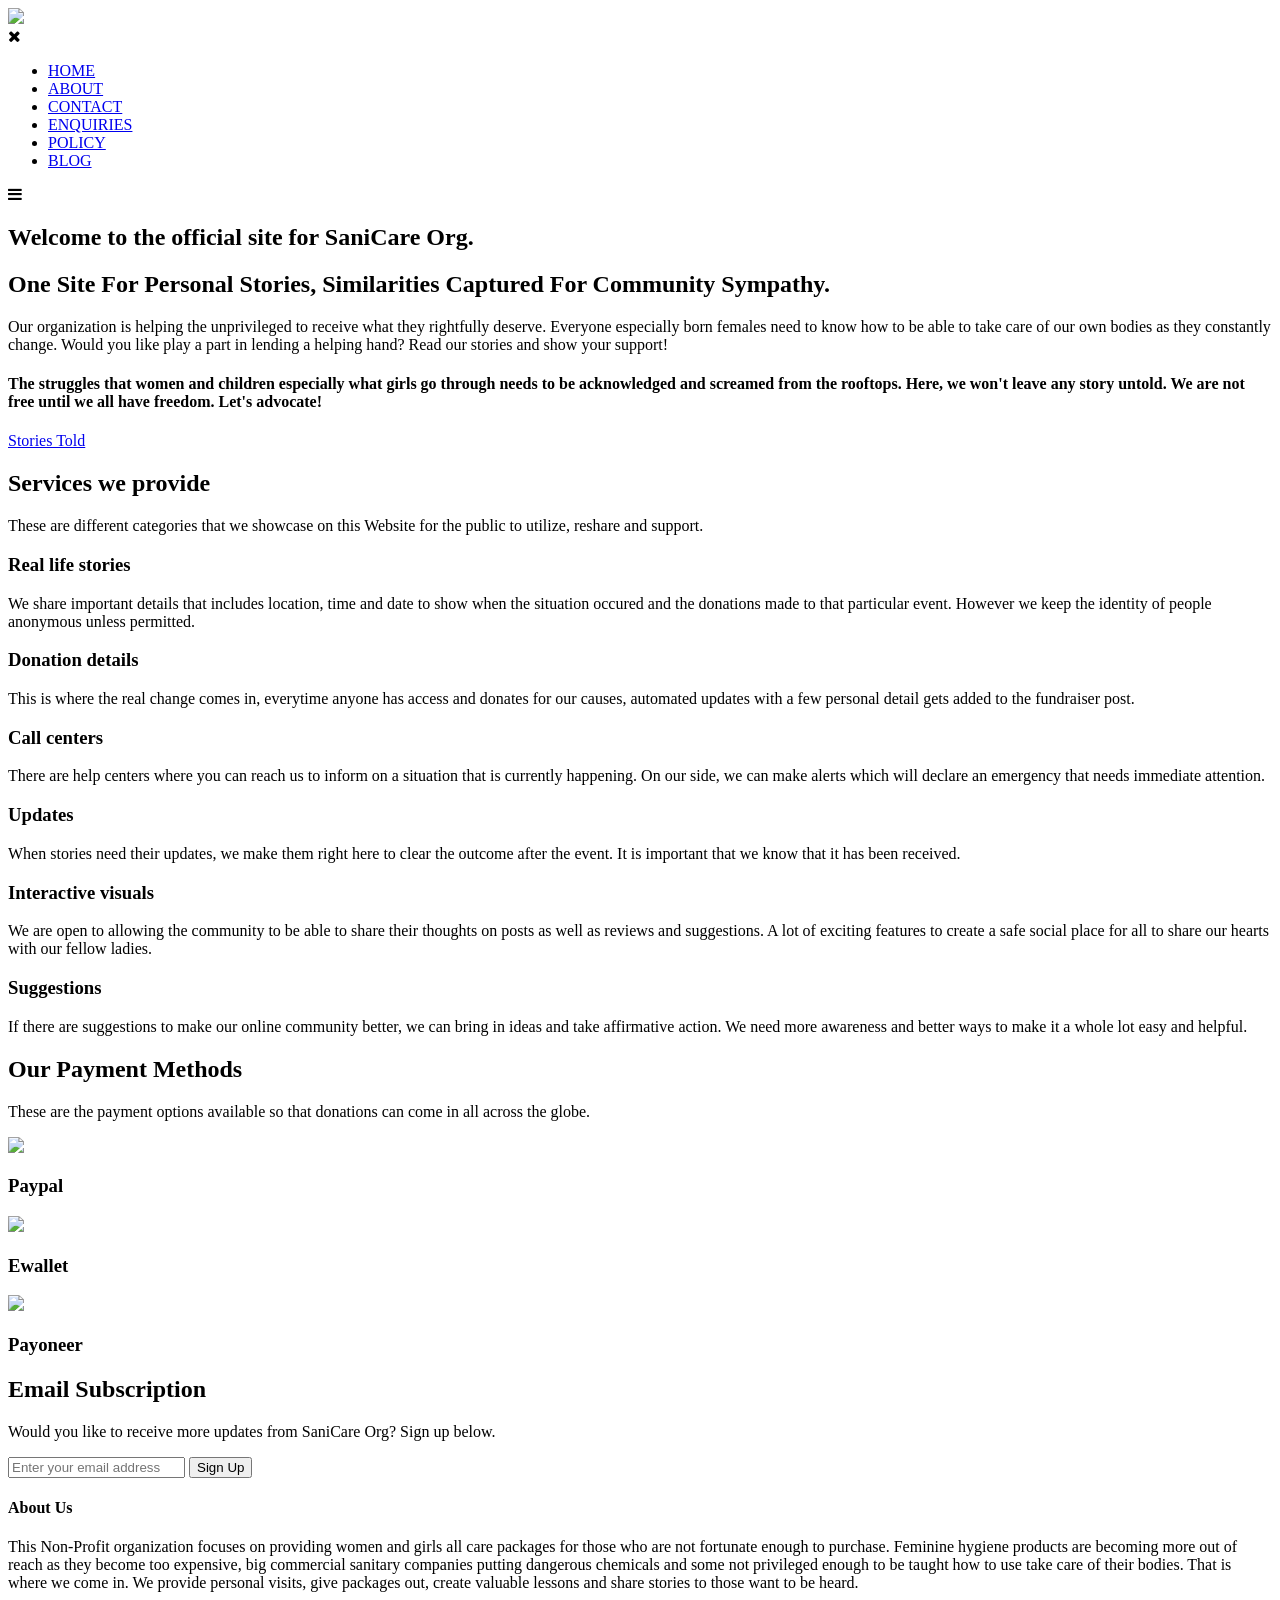
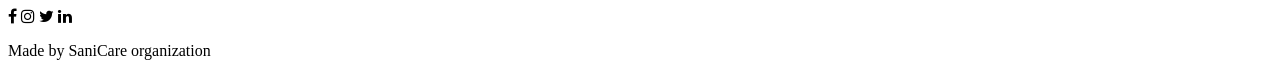
==== index.html @ ce64fb6d "Add files via upload" ====
<!DOCTYPE html>
<html lang="en">
<head>
    <meta charset="UTF-8">
    <meta name="viewport" content="width=device-width, initial-scale=1.0">
    <title>SaniCare Organization</title>
    <link rel="stylesheet" href="css_file\style.css">
    <link rel="stylesheet" href="https://cdnjs.cloudflare.com/ajax/libs/font-awesome/4.7.0/css/font-awesome.min.css">
</head>
<style>
body {
  background-image: url("_images\pink puzzle banner.jpg");
}
</style>
<body>
    <section class="header">
        <nav>
            <a href="index.html"><img src="_images\SaniCare Org Logo (1).png"></a>
            <div class="nav-links" id="navLinks">
                <i class="fa fa-times" onclick="hideMenu()"></i>
                <ul>
                    <li><a href="index.html">HOME</a></li>
                    <li><a href="about.html">ABOUT</a></li>
                    <li><a href="contact.html">CONTACT</a></li>
                    <li><a href="enquiries.html">ENQUIRIES</a></li>
                    <li><a href="policy.html">POLICY</a></li>
                    <li><a href="blog.html">BLOG</a></li>
                </ul>
            </div>
            <i class="fa fa-bars" onclick="showMenu()"></i>
        </nav>


        <div class="text-box">
            <h1>Welcome to the official site for SaniCare Org.</h1>
            <h2>One Site For Personal Stories, Similarities Captured For Community Sympathy.</h2>
            <p>Our organization is helping the unprivileged to receive what they rightfully deserve. Everyone especially born females need to know how to be able to take care of our own bodies as they constantly change. Would you like play a part in lending a helping hand? Read our stories and show your support!</p>
            <h4>The struggles that women and children especially what girls go through needs to be acknowledged and screamed from the rooftops. Here, we won't leave any story untold. We are not free until we all have freedom. Let's advocate!</h4>
            <a href="login.html" class="hero-btn">Stories Told</a>
        </div>

    </section>

    <!----- Brand ----->

    <section class="services">
        <h2>Services we provide</h2>
        <p>These are different categories that we showcase on this Website for the public to utilize, reshare and support.</p>

        <div class="row">
            <div class="services-col">
                <h3>Real life stories</h3>
                <p>We share important details that includes location, time and date to show when the situation occured and the donations made to that particular event. However we keep the identity of people anonymous unless permitted.</p>
            </div>

            <div class="services-col">
                <h3>Donation details</h3>
                <p>This is where the real change comes in, everytime anyone has access and donates for our causes, automated updates with a few personal detail gets added to the fundraiser post.</p>
            </div>

            <div class="services-col">
                <h3>Call centers</h3>
                <p>There are help centers where you can reach us to inform on a situation that is currently happening. On our side, we can make alerts which will declare an emergency that needs immediate attention.</p>
            </div>

            <div class="services-col">
                <h3>Updates</h3>
                <p>When stories need their updates, we make them right here to clear the outcome after the event. It is important that we know that it has been received.</p>
            </div>

            <div class="services-col">
                <h3>Interactive visuals</h3>
                <p>We are open to allowing the community to be able to share their thoughts on posts as well as reviews and suggestions. A lot of exciting features to create a safe social place for all to share our hearts with our fellow ladies.</p>
            </div>

            <div class="services-col">
                <h3>Suggestions</h3>
                <p>If there are suggestions to make our online community better, we can bring in ideas and take affirmative action. We need more awareness and better ways to make it a whole lot easy and helpful.</p>
            </div>
        </div>

    </section>

    <!----- Pay Methods ----->

    <section class="paymethods">
        <h2>Our Payment Methods</h2>
        <p>These are the payment options available so that donations can come in all across the globe.</p>

        <div class="row">
            <div class="paymethods-col">
                <img src="_images\Paypal icon.jpg">
                <div class="layer">
                    <h3>Paypal</h3>
                </div>
            </div>

            <div class="paymethods-col">
                <img src="_images\Ewallet icon.png">
                <div class="layer">
                    <h3>Ewallet</h3>
                </div>
            </div>

            <div class="paymethods-col">
                <img src="_images\Payoneer icon.png">
                <div class="layer">
                    <h3>Payoneer</h3>
                </div>
            </div>
        </div>

    </section>

    <section class="emailsubscription">
        <h2>Email Subscription</h2>
        <p>Would you like to receive more updates from SaniCare Org? Sign up below.</p>
        <form class="subscribe-form">
            <input type="email" class="subscribe-input" placeholder="Enter your email address" required>
            <button type="submit" class="subscribe-btn">Sign Up</button>
        </form>
    </section>

    <!----- Footer ----->

    <section class="footer">
        <h4>About Us</h4>
        <p>This Non-Profit organization focuses on providing women and girls all care packages for those who are not fortunate enough to purchase. Feminine hygiene products are becoming more out of reach as they become too expensive, big commercial sanitary companies putting dangerous chemicals and some not privileged enough to be taught how to use take care of their bodies. That is where we come in. We provide personal visits, give packages out, create valuable lessons and share stories to those want to be heard.</p>
        <div class="icons">
            <i class="fa fa-facebook"></i>
            <i class="fa fa-instagram"></i>
            <i class="fa fa-twitter"></i>
            <i class="fa fa-linkedin"></i>
            <i class="fa fa-tiktok"></i>
        </div>
        <p>Made by SaniCare organization</p>
    </section>

    <!---------- JavaScript for Toggle Menu ------------->
    <script>

        var navLinks = document.getElementById("navLinks");
        function showMenu(){
            navLinks.style.right = "0";
        }
        function hideMenu(){
            navLinks.style.right = "-200px";
        }

    </script>
</body>

</html>
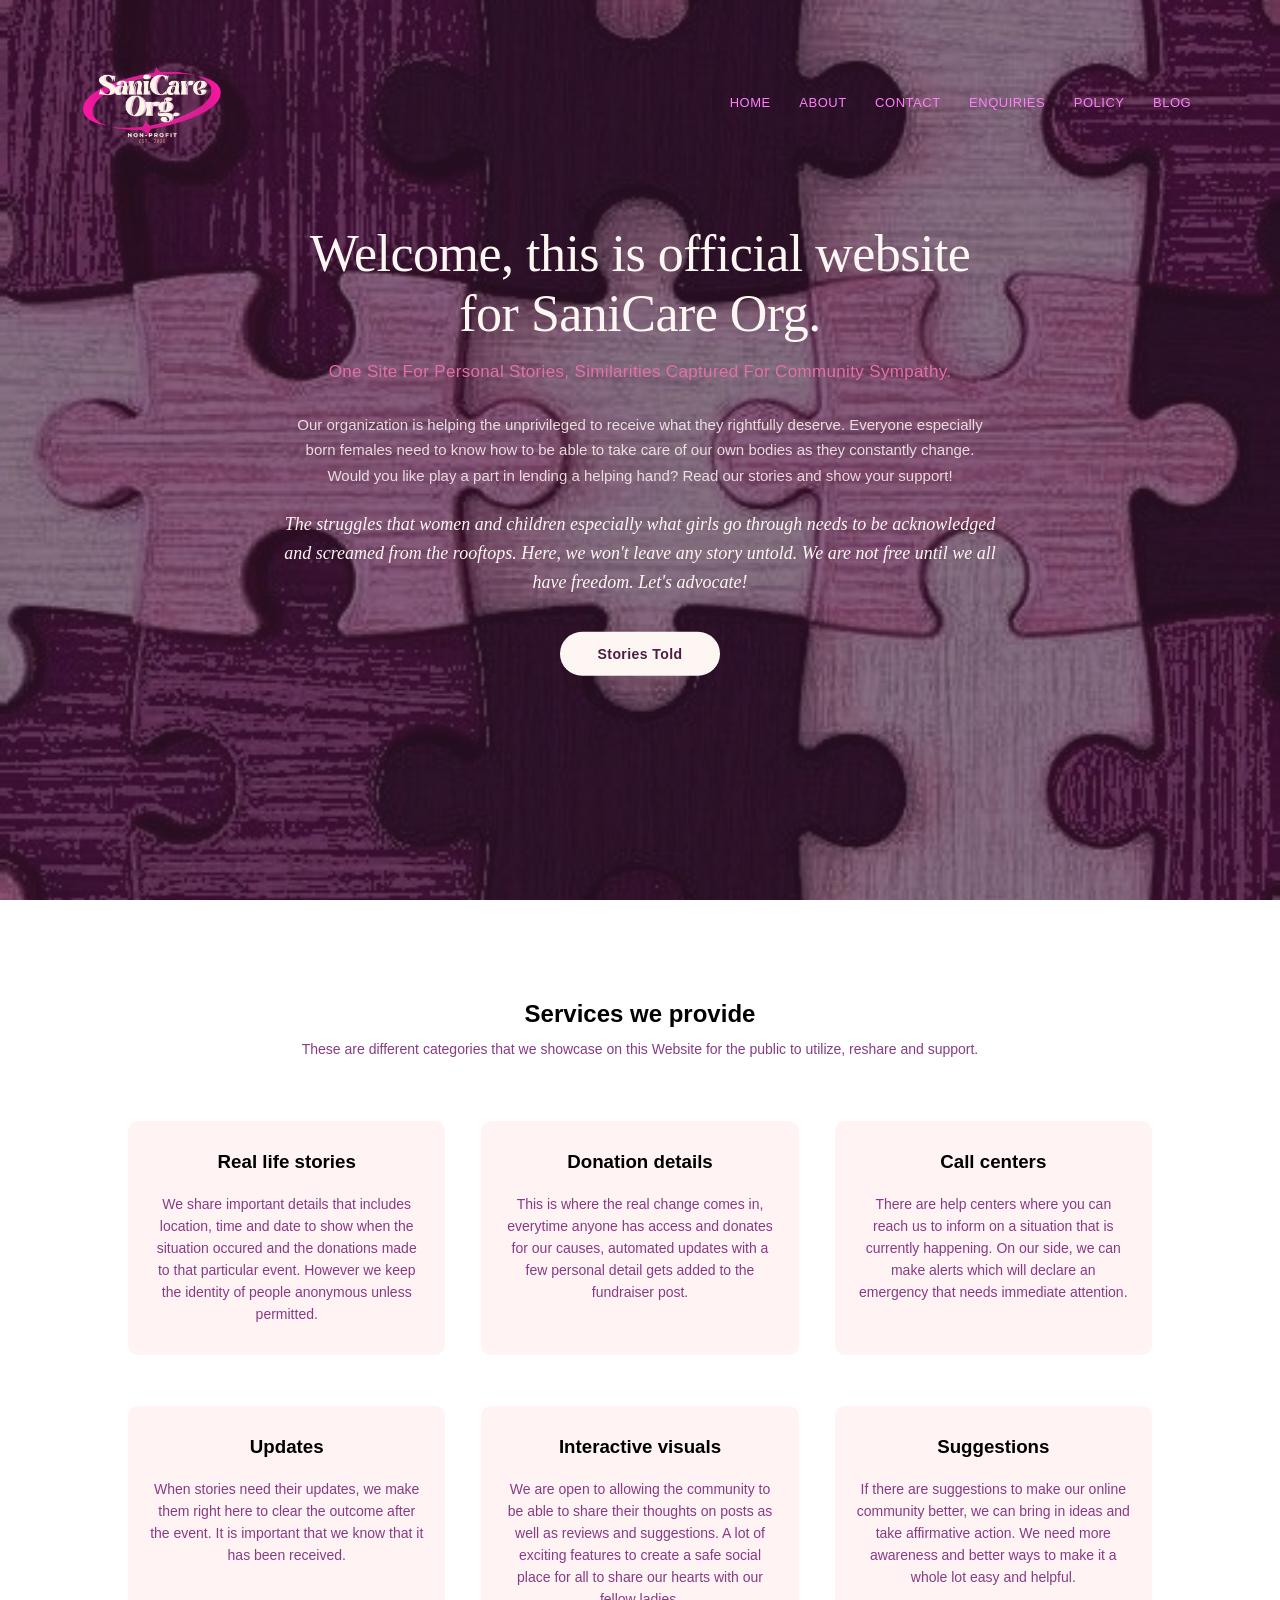
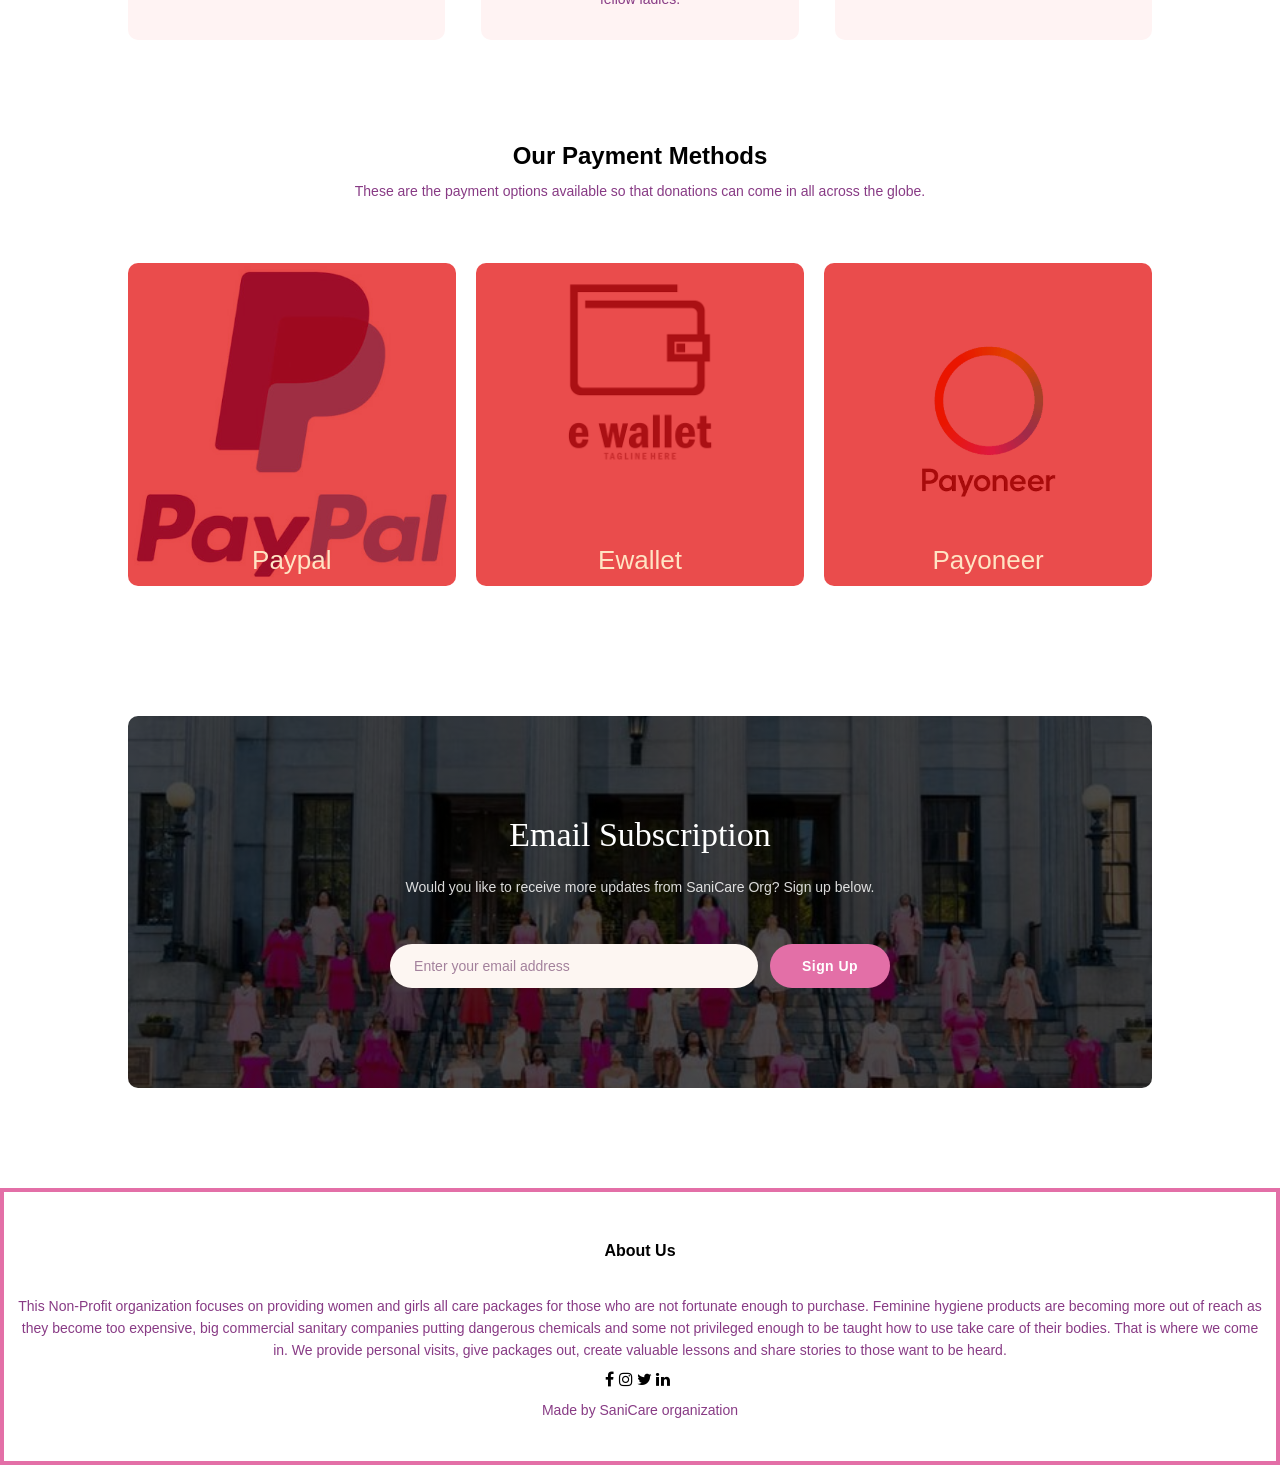
==== commit e7898963: "Add files via upload" ====
--- a/index.html
+++ b/index.html
@@ -4,18 +4,13 @@
     <meta charset="UTF-8">
     <meta name="viewport" content="width=device-width, initial-scale=1.0">
     <title>SaniCare Organization</title>
-    <link rel="stylesheet" href="css_file\style.css">
+    <link rel="stylesheet" href="css_file/style.css">
     <link rel="stylesheet" href="https://cdnjs.cloudflare.com/ajax/libs/font-awesome/4.7.0/css/font-awesome.min.css">
 </head>
-<style>
-body {
-  background-image: url("_images\pink puzzle banner.jpg");
-}
-</style>
 <body>
     <section class="header">
         <nav>
-            <a href="index.html"><img src="_images\SaniCare Org Logo (1).png"></a>
+            <a href="index.html"><img src="_images/SaniCare Org Logo (1).png"></a>
             <div class="nav-links" id="navLinks">
                 <i class="fa fa-times" onclick="hideMenu()"></i>
                 <ul>
@@ -32,7 +27,7 @@
 
 
         <div class="text-box">
-            <h1>Welcome to the official site for SaniCare Org.</h1>
+            <h1>Welcome, this is official website for SaniCare Org.</h1>
             <h2>One Site For Personal Stories, Similarities Captured For Community Sympathy.</h2>
             <p>Our organization is helping the unprivileged to receive what they rightfully deserve. Everyone especially born females need to know how to be able to take care of our own bodies as they constantly change. Would you like play a part in lending a helping hand? Read our stories and show your support!</p>
             <h4>The struggles that women and children especially what girls go through needs to be acknowledged and screamed from the rooftops. Here, we won't leave any story untold. We are not free until we all have freedom. Let's advocate!</h4>
@@ -89,21 +84,21 @@
 
         <div class="row">
             <div class="paymethods-col">
-                <img src="_images\Paypal icon.jpg">
+                <img src="_images/Paypal icon.jpg">
                 <div class="layer">
                     <h3>Paypal</h3>
                 </div>
             </div>
 
             <div class="paymethods-col">
-                <img src="_images\Ewallet icon.png">
+                <img src="_images/Ewallet icon.png">
                 <div class="layer">
                     <h3>Ewallet</h3>
                 </div>
             </div>
 
             <div class="paymethods-col">
-                <img src="_images\Payoneer icon.png">
+                <img src="_images/Payoneer icon.png">
                 <div class="layer">
                     <h3>Payoneer</h3>
                 </div>
--- a/css_file/style.css
+++ b/css_file/style.css
@@ -0,0 +1,1353 @@
+@import url('https://fonts.googleapis.com/css2?family=Fraunces:opsz,wght@9..144,400;9..144,500;9..144,600&family=Work+Sans:wght@400;500;600&display=swap');
+
+*{
+    margin: 0;
+    padding: 0;
+}
+
+:root{
+    --plum: #4a1f42;
+    --rose: #e36fa7;
+    --rose-deep: #c14f85;
+    --cream: #fdf6f2;
+}
+
+body{
+    font-family: 'Work Sans', sans-serif;
+}
+
+.header{
+    min-height: 100vh;
+    width: 100%;
+    background-image: linear-gradient(rgba(58,22,50,0.6), rgba(58,22,50,0.6)), url("../_images/pink puzzle banner.jpg");
+    background-position: center;
+    background-size: cover;
+    position: relative;
+    overflow: hidden;
+}
+nav {
+    display: flex;
+    padding: 2% 6%;
+    justify-content: space-between;
+    align-items: center;
+}
+
+ nav img{
+    width: 150px;
+ }
+
+ .nav-links{
+    flex: 1;
+    text-align: right;
+ }
+
+ .nav-links ul li{
+    list-style: none;
+    display: inline-block;
+    padding: 8px 12px;
+    position: relative;
+ }
+
+ .nav-links ul li a{
+    color: #ff7dfb;
+    text-decoration: none;
+    font-family: 'Work Sans', sans-serif;
+    font-size: 13px;
+    font-weight: 500;
+    letter-spacing: 0.04em;
+ }
+
+.nav-links ul li::after{
+    content: '';
+    width: 0%;
+    height: 2px;
+    background: #e36fa7;
+    display: block;
+    margin: auto;
+    transition: width 1s ease;
+}
+
+.nav-links ul li:hover::after{
+    width: 100%;
+}
+
+.text-box{
+    width: 90%;
+    max-width: 720px;
+    color: var(--cream);
+    position: absolute;
+    top: 50%;
+    left: 50%;
+    transform: translate(-50%, -50%);
+    text-align: center;
+}
+
+.text-box h1{
+    font-family: 'Fraunces', serif;
+    font-weight: 500;
+    font-size: 52px;
+    line-height: 1.15;
+    letter-spacing: -0.01em;
+}
+
+.text-box h2{
+    font-family: 'Work Sans', sans-serif;
+    font-weight: 400;
+    font-size: 17px;
+    letter-spacing: 0.02em;
+    color: var(--rose);
+    margin-top: 18px;
+}
+
+.text-box p{
+    margin: 20px 0 12px;
+    font-size: 15px;
+    line-height: 1.7;
+    color: rgba(253, 246, 242, 0.85);
+    font-family: 'Work Sans', sans-serif;
+}
+
+.text-box h4{
+    font-family: 'Fraunces', serif;
+    font-weight: 400;
+    font-style: italic;
+    font-size: 18px;
+    line-height: 1.6;
+    color: var(--cream);
+    margin: 6px 0 36px;
+}
+
+.hero-btn{
+    display: inline-block;
+    text-decoration: none;
+    color: var(--plum);
+    border: none;
+    border-radius: 999px;
+    padding: 14px 38px;
+    font-family: 'Work Sans', sans-serif;
+    font-size: 14px;
+    font-weight: 600;
+    letter-spacing: 0.03em;
+    background: var(--cream);
+    position: relative;
+    cursor: pointer;
+    transition: background 0.25s ease, color 0.25s ease, transform 0.25s ease;
+}
+
+.hero-btn:hover{
+    background: var(--rose);
+    color: #fff;
+    transform: translateY(-2px);
+}
+
+nav .fa{
+    display: none;
+}
+
+@media(max-width: 700px){
+    .text-box h1{
+        font-size: 34px;
+    }
+
+    .text-box h4{
+        font-size: 15px;
+    }
+
+    .nav-links ul li{
+        display: block;
+    }
+
+    .nav-links{
+        position: absolute;
+        background: #e36fa7;
+        height: 100vh;
+        width: 200px;
+        top: 0;
+        right: -200px;
+        text-align: left;
+        z-index: 2;
+        transition: right 0.5s ease-in-out;
+    }
+
+nav .fa{
+    display: block;
+    color: #000000;
+    margin: 10px;
+    font-size: 22px;
+    cursor: pointer;
+    position: relative;
+    z-index: 3;
+ }
+
+ .nav-links ul{
+    padding: 30px;
+ }
+}
+
+/*--------- Services -------*/
+
+.services{
+    width: 80%;
+    margin: auto;
+    text-align: center;
+    padding-top: 100px;
+}
+h1{
+    font-size: 36px;
+    font-weight: 600;
+}
+
+p{
+    color: #883b85;
+    font-size: 14px;
+    font-weight: 300;
+    line-height: 22px;
+    padding: 10px;
+}
+
+.row{
+    margin-top: 5%;
+    display: flex;
+    justify-content: space-between;
+    flex-wrap: wrap;
+}
+
+.services-col{
+    flex-basis: 31%;
+    background: #fff3f3;
+    border-radius: 10px;
+    margin-bottom: 5%;
+    padding: 20px 12px;
+    box-sizing: border-box;
+    transition: 0.5s;
+}
+
+h3{
+    text-align: center;
+    font-weight: 600;
+    margin: 10px 0;
+}
+
+.services-col:hover{
+    box-shadow: 0 0 20px 0px rgba(0, 0, 0, 0.2);
+
+}
+
+@media(max-width: 700px){
+    .row{
+        flex-direction: column;
+    }
+}
+
+/*--------- Pay Methods -------*/
+
+.paymethods{
+    width: 80%;
+    margin: auto;
+    text-align: center;
+    padding-top: 50px;
+}
+
+.paymethods-col{
+    flex-basis: 32%;
+    border-radius: 10px;
+    margin-bottom: 30px;
+    position: relative;
+    overflow: hidden;
+}
+
+.paymethods-col img{
+    width: 100%;
+    display: block;
+}
+
+.layer{
+    background: rgba(226, 0, 0, 0.7);
+    height: 100%;
+    width: 100%;
+    position: absolute;
+    top: 0;
+    left: 0;
+}
+
+.layer:hover{
+    background: rgba(226, 0, 0, 0.7);
+}
+
+.layer h3{
+    width: 100%;
+    font-weight: 500;
+    color: bisque;
+    font-size: 26px;
+    bottom: 0;
+    left: 50%;
+    transform: translateX(-50%);
+    position: absolute;
+    transition: 0.5s;
+}
+
+.layer:hover h3{
+bottom: 49%;
+opacity: 1;
+}
+
+/*--------- Email Subscription -------*/
+
+.emailsubscription{
+    margin: 100px auto;
+    width: 80%;
+    background-image: linear-gradient(rgba(0,0,0,0.7), rgba(0,0,0,0.7)), url("../_images/women in pink.jpg");
+    background-position: center;
+    background-size: cover;
+    border-radius: 10px;
+    text-align: center;
+    padding: 100px 0;
+}
+
+.emailsubscription h2{
+    color: #fff;
+    margin-bottom: 12px;
+    padding: 0;
+    font-family: 'Fraunces', serif;
+    font-weight: 500;
+    font-size: 34px;
+}
+
+.emailsubscription p{
+    color: rgba(255,255,255,0.85);
+    margin-bottom: 36px;
+}
+
+.subscribe-form{
+    display: flex;
+    justify-content: center;
+    align-items: center;
+    gap: 12px;
+    flex-wrap: wrap;
+}
+
+.subscribe-input{
+    font-family: 'Work Sans', sans-serif;
+    font-size: 14px;
+    color: var(--plum);
+    background: var(--cream);
+    border: none;
+    border-radius: 999px;
+    padding: 14px 24px;
+    width: 320px;
+    max-width: 80vw;
+}
+
+.subscribe-input::placeholder{
+    color: #a3819c;
+}
+
+.subscribe-input:focus{
+    outline: 2px solid var(--rose);
+    outline-offset: 2px;
+}
+
+.subscribe-btn{
+    font-family: 'Work Sans', sans-serif;
+    font-size: 14px;
+    font-weight: 600;
+    letter-spacing: 0.03em;
+    color: #fff;
+    background: var(--rose);
+    border: none;
+    border-radius: 999px;
+    padding: 14px 32px;
+    cursor: pointer;
+    transition: background 0.25s ease, transform 0.25s ease;
+}
+
+.subscribe-btn:hover{
+    background: var(--rose-deep);
+    transform: translateY(-2px);
+}
+
+@media(max-width: 700px){
+    .emailsubscription h2{
+        font-size: 24px;
+    }
+
+    .subscribe-form{
+        flex-direction: column;
+    }
+
+    .subscribe-input{
+        width: 80vw;
+    }
+}
+
+/* ------------ Footer ----------*/
+
+.footer{
+    width: 100%;
+    box-sizing: border-box;
+    text-align: center;
+    padding: 30px 0;
+    border: 4px solid var(--rose);
+}
+
+.footer h4{
+    margin-bottom: 25px;
+    margin-top: 20px;
+    font-weight: 600;
+}
+
+/* ------------ Login / Signup ----------*/
+
+.auth-page{
+    min-height: 100vh;
+    width: 100%;
+    background: linear-gradient(rgba(58,22,50,0.06), rgba(58,22,50,0.06)), var(--cream);
+}
+
+.auth-page nav{
+    padding: 2% 6%;
+}
+
+.auth-wrap{
+    display: flex;
+    justify-content: center;
+    align-items: center;
+    padding: 40px 20px 80px;
+}
+
+.auth-card{
+    width: 100%;
+    max-width: 420px;
+    background: #fff;
+    border-radius: 16px;
+    padding: 40px 36px;
+    box-shadow: 0 10px 40px rgba(74, 31, 66, 0.12);
+}
+
+.auth-tabs{
+    display: flex;
+    background: #fff3f3;
+    border-radius: 999px;
+    padding: 4px;
+    margin-bottom: 32px;
+}
+
+.auth-tab{
+    flex: 1;
+    border: none;
+    background: transparent;
+    font-family: 'Work Sans', sans-serif;
+    font-size: 14px;
+    font-weight: 600;
+    color: var(--plum);
+    padding: 10px 0;
+    border-radius: 999px;
+    cursor: pointer;
+    transition: background 0.25s ease, color 0.25s ease;
+}
+
+.auth-tab.active{
+    background: var(--rose);
+    color: #fff;
+}
+
+.auth-form h2{
+    font-family: 'Fraunces', serif;
+    font-weight: 500;
+    font-size: 28px;
+    color: var(--plum);
+    text-align: center;
+}
+
+.auth-subtext{
+    text-align: center;
+    color: #883b85;
+    font-size: 13px;
+    margin: 8px 0 28px;
+    padding: 0;
+}
+
+.auth-form label{
+    display: block;
+    font-family: 'Work Sans', sans-serif;
+    font-size: 12px;
+    font-weight: 600;
+    color: var(--plum);
+    margin: 16px 0 6px;
+    text-align: left;
+}
+
+.auth-form input{
+    width: 100%;
+    box-sizing: border-box;
+    font-family: 'Work Sans', sans-serif;
+    font-size: 14px;
+    color: var(--plum);
+    background: #fdf6f2;
+    border: 1px solid #f0d9e6;
+    border-radius: 10px;
+    padding: 12px 16px;
+}
+
+.auth-form input:focus{
+    outline: none;
+    border-color: var(--rose);
+}
+
+.auth-submit{
+    width: 100%;
+    margin-top: 28px;
+    font-family: 'Work Sans', sans-serif;
+    font-size: 14px;
+    font-weight: 600;
+    letter-spacing: 0.03em;
+    color: #fff;
+    background: var(--rose);
+    border: none;
+    border-radius: 999px;
+    padding: 14px 0;
+    cursor: pointer;
+    transition: background 0.25s ease, transform 0.25s ease;
+}
+
+.auth-submit:hover{
+    background: var(--rose-deep);
+    transform: translateY(-2px);
+}
+
+.auth-switch{
+    text-align: center;
+    font-size: 13px;
+    color: #883b85;
+    margin-top: 20px;
+    padding: 0;
+}
+
+.auth-switch a{
+    color: var(--rose-deep);
+    font-weight: 600;
+    text-decoration: none;
+}
+/* ==========================================================
+   Interior Page Hero (About / Contact / Enquiries / Policy / Blog)
+   ========================================================== */
+
+.page-hero{
+    min-height: 46vh;
+    width: 100%;
+    background-image: linear-gradient(rgba(58,22,50,0.72), rgba(58,22,50,0.72)), url("../_images/pink puzzle banner.jpg");
+    background-position: center;
+    background-size: cover;
+    display: flex;
+    flex-direction: column;
+    align-items: center;
+    justify-content: center;
+    text-align: center;
+    padding: 40px 20px 60px;
+    box-sizing: border-box;
+}
+
+.page-hero nav{
+    width: 100%;
+    position: absolute;
+    top: 0;
+    left: 0;
+    padding: 2% 6%;
+    box-sizing: border-box;
+}
+
+.page-hero .crumb{
+    color: var(--rose);
+    font-family: 'Work Sans', sans-serif;
+    font-size: 13px;
+    font-weight: 500;
+    letter-spacing: 0.04em;
+    margin-top: 90px;
+}
+
+.page-hero h1{
+    font-family: 'Fraunces', serif;
+    font-weight: 500;
+    font-size: 44px;
+    color: var(--cream);
+    line-height: 1.2;
+    margin-top: 14px;
+    max-width: 680px;
+}
+
+.page-hero p{
+    color: rgba(253,246,242,0.85);
+    max-width: 560px;
+    margin: 16px auto 0;
+    font-size: 15px;
+    line-height: 1.7;
+}
+
+@media(max-width: 700px){
+    .page-hero h1{ font-size: 30px; }
+    .page-hero{ min-height: 40vh; }
+}
+
+/* ==========================================================
+   About Page
+   ========================================================== */
+
+.about-intro{
+    width: 78%;
+    max-width: 900px;
+    margin: 90px auto 0;
+    text-align: center;
+}
+
+.about-intro h2{
+    font-family: 'Fraunces', serif;
+    font-weight: 500;
+    font-size: 30px;
+    color: var(--plum);
+}
+
+.about-intro p{
+    font-size: 15px;
+    line-height: 1.8;
+    color: #883b85;
+    margin-top: 18px;
+    padding: 0;
+}
+
+.about-timeline{
+    width: 80%;
+    max-width: 900px;
+    margin: 70px auto 0;
+}
+
+.timeline-item{
+    display: flex;
+    gap: 28px;
+    padding-bottom: 44px;
+    position: relative;
+}
+
+.timeline-item::before{
+    content: '';
+    position: absolute;
+    left: 34px;
+    top: 70px;
+    bottom: 0;
+    width: 2px;
+    background: #f0d9e6;
+}
+
+.timeline-item:last-child::before{
+    display: none;
+}
+
+.timeline-mark{
+    flex-shrink: 0;
+    width: 70px;
+    height: 70px;
+    border-radius: 50%;
+    background: var(--rose);
+    color: #fff;
+    display: flex;
+    align-items: center;
+    justify-content: center;
+    font-family: 'Fraunces', serif;
+    font-size: 13px;
+    font-weight: 600;
+    text-align: center;
+}
+
+.timeline-text h4{
+    font-family: 'Fraunces', serif;
+    font-weight: 500;
+    color: var(--plum);
+    font-size: 19px;
+    margin-bottom: 8px;
+}
+
+.timeline-text p{
+    color: #883b85;
+    font-size: 14px;
+    line-height: 1.7;
+    padding: 0;
+}
+
+.about-grid{
+    width: 80%;
+    max-width: 1100px;
+    margin: 90px auto 0;
+    display: flex;
+    gap: 4%;
+    flex-wrap: wrap;
+}
+
+.about-card{
+    flex: 1;
+    min-width: 260px;
+    background: #fff3f3;
+    border-radius: 14px;
+    padding: 34px 28px;
+    margin-bottom: 30px;
+    box-sizing: border-box;
+}
+
+.about-card h3{
+    font-family: 'Fraunces', serif;
+    font-weight: 500;
+    color: var(--plum);
+    text-align: left;
+    font-size: 21px;
+    margin: 0 0 12px;
+}
+
+.about-card p{
+    color: #883b85;
+    font-size: 14px;
+    line-height: 1.7;
+    padding: 0;
+}
+
+.about-audience{
+    width: 80%;
+    max-width: 900px;
+    margin: 90px auto 0;
+    text-align: center;
+    background: var(--plum);
+    border-radius: 16px;
+    padding: 60px 40px;
+    box-sizing: border-box;
+}
+
+.about-audience h2{
+    font-family: 'Fraunces', serif;
+    font-weight: 500;
+    font-size: 26px;
+    color: var(--cream);
+}
+
+.about-audience p{
+    color: rgba(253,246,242,0.8);
+    font-size: 14px;
+    line-height: 1.8;
+    max-width: 620px;
+    margin: 16px auto 0;
+    padding: 0;
+}
+
+@media(max-width: 700px){
+    .timeline-item{ gap: 18px; }
+    .timeline-mark{ width: 56px; height: 56px; font-size: 11px; }
+}
+
+/* ==========================================================
+   Contact Page
+   ========================================================== */
+
+.contact-wrap{
+    width: 82%;
+    max-width: 1100px;
+    margin: 90px auto;
+    display: flex;
+    gap: 5%;
+    flex-wrap: wrap;
+}
+
+.contact-info{
+    flex: 1;
+    min-width: 280px;
+}
+
+.contact-info h2{
+    font-family: 'Fraunces', serif;
+    font-weight: 500;
+    font-size: 28px;
+    color: var(--plum);
+    text-align: left;
+}
+
+.contact-info > p{
+    color: #883b85;
+    font-size: 14px;
+    line-height: 1.8;
+    text-align: left;
+    padding: 14px 0 30px;
+}
+
+.contact-detail{
+    display: flex;
+    align-items: flex-start;
+    gap: 16px;
+    margin-bottom: 26px;
+}
+
+.contact-detail i{
+    width: 42px;
+    height: 42px;
+    flex-shrink: 0;
+    border-radius: 50%;
+    background: #fff3f3;
+    color: var(--rose-deep);
+    display: flex;
+    align-items: center;
+    justify-content: center;
+    font-size: 16px;
+}
+
+.contact-detail h4{
+    font-family: 'Work Sans', sans-serif;
+    font-weight: 600;
+    color: var(--plum);
+    font-size: 14px;
+    margin-bottom: 4px;
+}
+
+.contact-detail p{
+    color: #883b85;
+    font-size: 13px;
+    line-height: 1.6;
+    padding: 0;
+    text-align: left;
+}
+
+.contact-detail a{
+    color: #883b85;
+    text-decoration: none;
+}
+
+.contact-social{
+    display: flex;
+    gap: 14px;
+    margin-top: 30px;
+}
+
+.contact-social i{
+    width: 38px;
+    height: 38px;
+    border-radius: 50%;
+    background: var(--rose);
+    color: #fff;
+    display: flex;
+    align-items: center;
+    justify-content: center;
+    cursor: pointer;
+    transition: background 0.25s ease, transform 0.25s ease;
+}
+
+.contact-social i:hover{
+    background: var(--rose-deep);
+    transform: translateY(-2px);
+}
+
+.contact-form-card{
+    flex: 1;
+    min-width: 300px;
+    background: #fff;
+    border-radius: 16px;
+    padding: 40px 36px;
+    box-shadow: 0 10px 40px rgba(74, 31, 66, 0.1);
+    box-sizing: border-box;
+    height: fit-content;
+}
+
+.contact-form-card h3{
+    font-family: 'Fraunces', serif;
+    font-weight: 500;
+    color: var(--plum);
+    text-align: left;
+    font-size: 20px;
+    margin-bottom: 22px;
+}
+
+.contact-form-card label{
+    display: block;
+    font-family: 'Work Sans', sans-serif;
+    font-size: 12px;
+    font-weight: 600;
+    color: var(--plum);
+    margin: 16px 0 6px;
+    text-align: left;
+}
+
+.contact-form-card label:first-of-type{
+    margin-top: 0;
+}
+
+.contact-form-card input,
+.contact-form-card select,
+.contact-form-card textarea{
+    width: 100%;
+    box-sizing: border-box;
+    font-family: 'Work Sans', sans-serif;
+    font-size: 14px;
+    color: var(--plum);
+    background: #fdf6f2;
+    border: 1px solid #f0d9e6;
+    border-radius: 10px;
+    padding: 12px 16px;
+    resize: vertical;
+}
+
+.contact-form-card input:focus,
+.contact-form-card select:focus,
+.contact-form-card textarea:focus{
+    outline: none;
+    border-color: var(--rose);
+}
+
+.contact-submit{
+    width: 100%;
+    margin-top: 26px;
+    font-family: 'Work Sans', sans-serif;
+    font-size: 14px;
+    font-weight: 600;
+    letter-spacing: 0.03em;
+    color: #fff;
+    background: var(--rose);
+    border: none;
+    border-radius: 999px;
+    padding: 14px 0;
+    cursor: pointer;
+    transition: background 0.25s ease, transform 0.25s ease;
+}
+
+.contact-submit:hover{
+    background: var(--rose-deep);
+    transform: translateY(-2px);
+}
+
+@media(max-width: 700px){
+    .contact-wrap{ margin: 60px auto; }
+}
+
+/* ==========================================================
+   Enquiries Page
+   ========================================================== */
+
+.enquiry-alert{
+    width: 80%;
+    max-width: 900px;
+    margin: 70px auto 0;
+    background: #fff3f3;
+    border-left: 4px solid var(--rose);
+    border-radius: 8px;
+    padding: 22px 28px;
+    box-sizing: border-box;
+    display: flex;
+    align-items: flex-start;
+    gap: 16px;
+}
+
+.enquiry-alert i{
+    color: var(--rose-deep);
+    font-size: 20px;
+    margin-top: 2px;
+}
+
+.enquiry-alert p{
+    color: var(--plum);
+    font-size: 13.5px;
+    line-height: 1.7;
+    padding: 0;
+    text-align: left;
+}
+
+.enquiry-categories{
+    width: 80%;
+    max-width: 1100px;
+    margin: 60px auto 0;
+    display: flex;
+    justify-content: space-between;
+    flex-wrap: wrap;
+}
+
+.enquiry-cat{
+    flex-basis: 23%;
+    background: #fff3f3;
+    border-radius: 10px;
+    padding: 26px 18px;
+    margin-bottom: 24px;
+    box-sizing: border-box;
+    text-align: center;
+    transition: 0.4s;
+}
+
+.enquiry-cat:hover{
+    box-shadow: 0 0 20px 0px rgba(0,0,0,0.12);
+}
+
+.enquiry-cat i{
+    font-size: 24px;
+    color: var(--rose-deep);
+    margin-bottom: 12px;
+    display: block;
+}
+
+.enquiry-cat h4{
+    font-family: 'Work Sans', sans-serif;
+    font-weight: 600;
+    color: var(--plum);
+    font-size: 14px;
+    margin-bottom: 8px;
+}
+
+.enquiry-cat p{
+    font-size: 12.5px;
+    color: #883b85;
+    line-height: 1.6;
+    padding: 0;
+}
+
+.enquiry-form-section{
+    width: 70%;
+    max-width: 760px;
+    margin: 80px auto 100px;
+    background: #fff;
+    border-radius: 16px;
+    padding: 48px 44px;
+    box-shadow: 0 10px 40px rgba(74, 31, 66, 0.1);
+    box-sizing: border-box;
+}
+
+.enquiry-form-section h2{
+    font-family: 'Fraunces', serif;
+    font-weight: 500;
+    font-size: 26px;
+    color: var(--plum);
+    text-align: left;
+}
+
+.enquiry-form-section > p{
+    color: #883b85;
+    font-size: 13.5px;
+    text-align: left;
+    padding: 10px 0 10px;
+}
+
+.enquiry-form-section label{
+    display: block;
+    font-family: 'Work Sans', sans-serif;
+    font-size: 12px;
+    font-weight: 600;
+    color: var(--plum);
+    margin: 18px 0 6px;
+    text-align: left;
+}
+
+.enquiry-form-section input,
+.enquiry-form-section select,
+.enquiry-form-section textarea{
+    width: 100%;
+    box-sizing: border-box;
+    font-family: 'Work Sans', sans-serif;
+    font-size: 14px;
+    color: var(--plum);
+    background: #fdf6f2;
+    border: 1px solid #f0d9e6;
+    border-radius: 10px;
+    padding: 12px 16px;
+    resize: vertical;
+}
+
+.enquiry-form-section input:focus,
+.enquiry-form-section select:focus,
+.enquiry-form-section textarea:focus{
+    outline: none;
+    border-color: var(--rose);
+}
+
+.enquiry-row{
+    display: flex;
+    gap: 20px;
+}
+
+.enquiry-row > div{
+    flex: 1;
+}
+
+.enquiry-submit{
+    width: 100%;
+    margin-top: 28px;
+    font-family: 'Work Sans', sans-serif;
+    font-size: 14px;
+    font-weight: 600;
+    letter-spacing: 0.03em;
+    color: #fff;
+    background: var(--rose);
+    border: none;
+    border-radius: 999px;
+    padding: 14px 0;
+    cursor: pointer;
+    transition: background 0.25s ease, transform 0.25s ease;
+}
+
+.enquiry-submit:hover{
+    background: var(--rose-deep);
+    transform: translateY(-2px);
+}
+
+@media(max-width: 700px){
+    .enquiry-cat{ flex-basis: 47%; }
+    .enquiry-form-section{ width: 88%; padding: 34px 24px; }
+    .enquiry-row{ flex-direction: column; gap: 0; }
+}
+
+/* ==========================================================
+   Policy Page
+   ========================================================== */
+
+.policy-wrap{
+    width: 78%;
+    max-width: 880px;
+    margin: 90px auto 100px;
+}
+
+.policy-updated{
+    text-align: center;
+    color: #a3819c;
+    font-size: 12.5px;
+    letter-spacing: 0.03em;
+    margin-bottom: 50px;
+}
+
+.policy-section{
+    padding-bottom: 46px;
+    margin-bottom: 46px;
+    border-bottom: 1px solid #f0d9e6;
+}
+
+.policy-section:last-child{
+    border-bottom: none;
+}
+
+.policy-section h2{
+    font-family: 'Fraunces', serif;
+    font-weight: 500;
+    font-size: 23px;
+    color: var(--plum);
+    text-align: left;
+    margin-bottom: 16px;
+}
+
+.policy-section p{
+    color: #883b85;
+    font-size: 14px;
+    line-height: 1.8;
+    text-align: left;
+    padding: 0 0 14px;
+}
+
+.policy-section ul{
+    padding: 0 0 4px 20px;
+}
+
+.policy-section li{
+    color: #883b85;
+    font-size: 14px;
+    line-height: 1.8;
+    margin-bottom: 6px;
+}
+
+/* ==========================================================
+   Blog Page
+   ========================================================== */
+
+.blog-intro{
+    width: 78%;
+    max-width: 800px;
+    margin: 90px auto 0;
+    text-align: center;
+}
+
+.blog-intro h2{
+    font-family: 'Fraunces', serif;
+    font-weight: 500;
+    font-size: 30px;
+    color: var(--plum);
+}
+
+.blog-intro p{
+    color: #883b85;
+    font-size: 15px;
+    line-height: 1.8;
+    margin-top: 16px;
+    padding: 0;
+}
+
+.blog-grid{
+    width: 82%;
+    max-width: 1100px;
+    margin: 70px auto 100px;
+    display: flex;
+    flex-wrap: wrap;
+    justify-content: space-between;
+}
+
+.blog-card{
+    flex-basis: 31%;
+    margin-bottom: 5%;
+    background: #fff;
+    border-radius: 14px;
+    overflow: hidden;
+    box-shadow: 0 6px 24px rgba(74, 31, 66, 0.08);
+    transition: transform 0.35s ease, box-shadow 0.35s ease;
+}
+
+.blog-card:hover{
+    transform: translateY(-4px);
+    box-shadow: 0 14px 34px rgba(74, 31, 66, 0.14);
+}
+
+.blog-thumb{
+    height: 150px;
+    width: 100%;
+    display: flex;
+    align-items: center;
+    justify-content: center;
+}
+
+.blog-thumb i{
+    font-size: 30px;
+    color: rgba(255,255,255,0.9);
+}
+
+.thumb-1{ background: linear-gradient(135deg, var(--rose), var(--rose-deep)); }
+.thumb-2{ background: linear-gradient(135deg, var(--plum), #6b2f5f); }
+.thumb-3{ background: linear-gradient(135deg, #e8a9c4, var(--rose)); }
+.thumb-4{ background: linear-gradient(135deg, var(--rose-deep), var(--plum)); }
+.thumb-5{ background: linear-gradient(135deg, #f0b4cf, var(--rose-deep)); }
+.thumb-6{ background: linear-gradient(135deg, #6b2f5f, var(--plum)); }
+
+.blog-card-body{
+    padding: 24px 22px 28px;
+    text-align: left;
+}
+
+.blog-tag{
+    display: inline-block;
+    color: var(--rose-deep);
+    font-size: 11px;
+    font-weight: 600;
+    letter-spacing: 0.03em;
+    margin-bottom: 10px;
+}
+
+.blog-card-body h3{
+    font-family: 'Fraunces', serif;
+    font-weight: 500;
+    text-align: left;
+    font-size: 17px;
+    color: var(--plum);
+    margin: 0 0 10px;
+}
+
+.blog-card-body p{
+    color: #883b85;
+    font-size: 13px;
+    line-height: 1.7;
+    padding: 0 0 16px;
+}
+
+.blog-meta{
+    display: flex;
+    justify-content: space-between;
+    align-items: center;
+    font-size: 11.5px;
+    color: #a3819c;
+}
+
+.blog-meta a{
+    color: var(--rose-deep);
+    font-weight: 600;
+    text-decoration: none;
+}
+
+@media(max-width: 700px){
+    .blog-grid{ flex-direction: column; }
+    .blog-card{ flex-basis: 100%; }
+}
+
+/* ==========================================================
+   About Page - Location / Map
+   ========================================================== */
+
+.about-location{
+    width: 80%;
+    max-width: 1100px;
+    margin: 90px auto 0;
+}
+
+.about-location > h2{
+    font-family: 'Fraunces', serif;
+    font-weight: 500;
+    font-size: 28px;
+    color: var(--plum);
+    text-align: center;
+}
+
+.about-location > p.location-lead{
+    text-align: center;
+    color: #883b85;
+    font-size: 14px;
+    max-width: 560px;
+    margin: 14px auto 0;
+    padding: 0;
+}
+
+.location-wrap{
+    display: flex;
+    gap: 4%;
+    margin-top: 50px;
+    flex-wrap: wrap;
+}
+
+.location-info{
+    flex: 1;
+    min-width: 260px;
+    background: #fff3f3;
+    border-radius: 14px;
+    padding: 34px 28px;
+    box-sizing: border-box;
+    align-self: flex-start;
+}
+
+.location-info h4{
+    font-family: 'Work Sans', sans-serif;
+    font-weight: 600;
+    color: var(--plum);
+    font-size: 14px;
+    margin: 18px 0 6px;
+}
+
+.location-info h4:first-child{
+    margin-top: 0;
+}
+
+.location-info p{
+    color: #883b85;
+    font-size: 13.5px;
+    line-height: 1.7;
+    text-align: left;
+    padding: 0;
+}
+
+.location-map{
+    flex: 1.4;
+    min-width: 280px;
+    border-radius: 14px;
+    overflow: hidden;
+    box-shadow: 0 10px 40px rgba(74, 31, 66, 0.12);
+    line-height: 0;
+}
+
+.location-map iframe{
+    width: 100%;
+    height: 100%;
+    min-height: 320px;
+    border: 0;
+    display: block;
+}
+
+@media(max-width: 700px){
+    .location-wrap{ margin-top: 34px; }
+    .location-map iframe{ min-height: 260px; }
+}
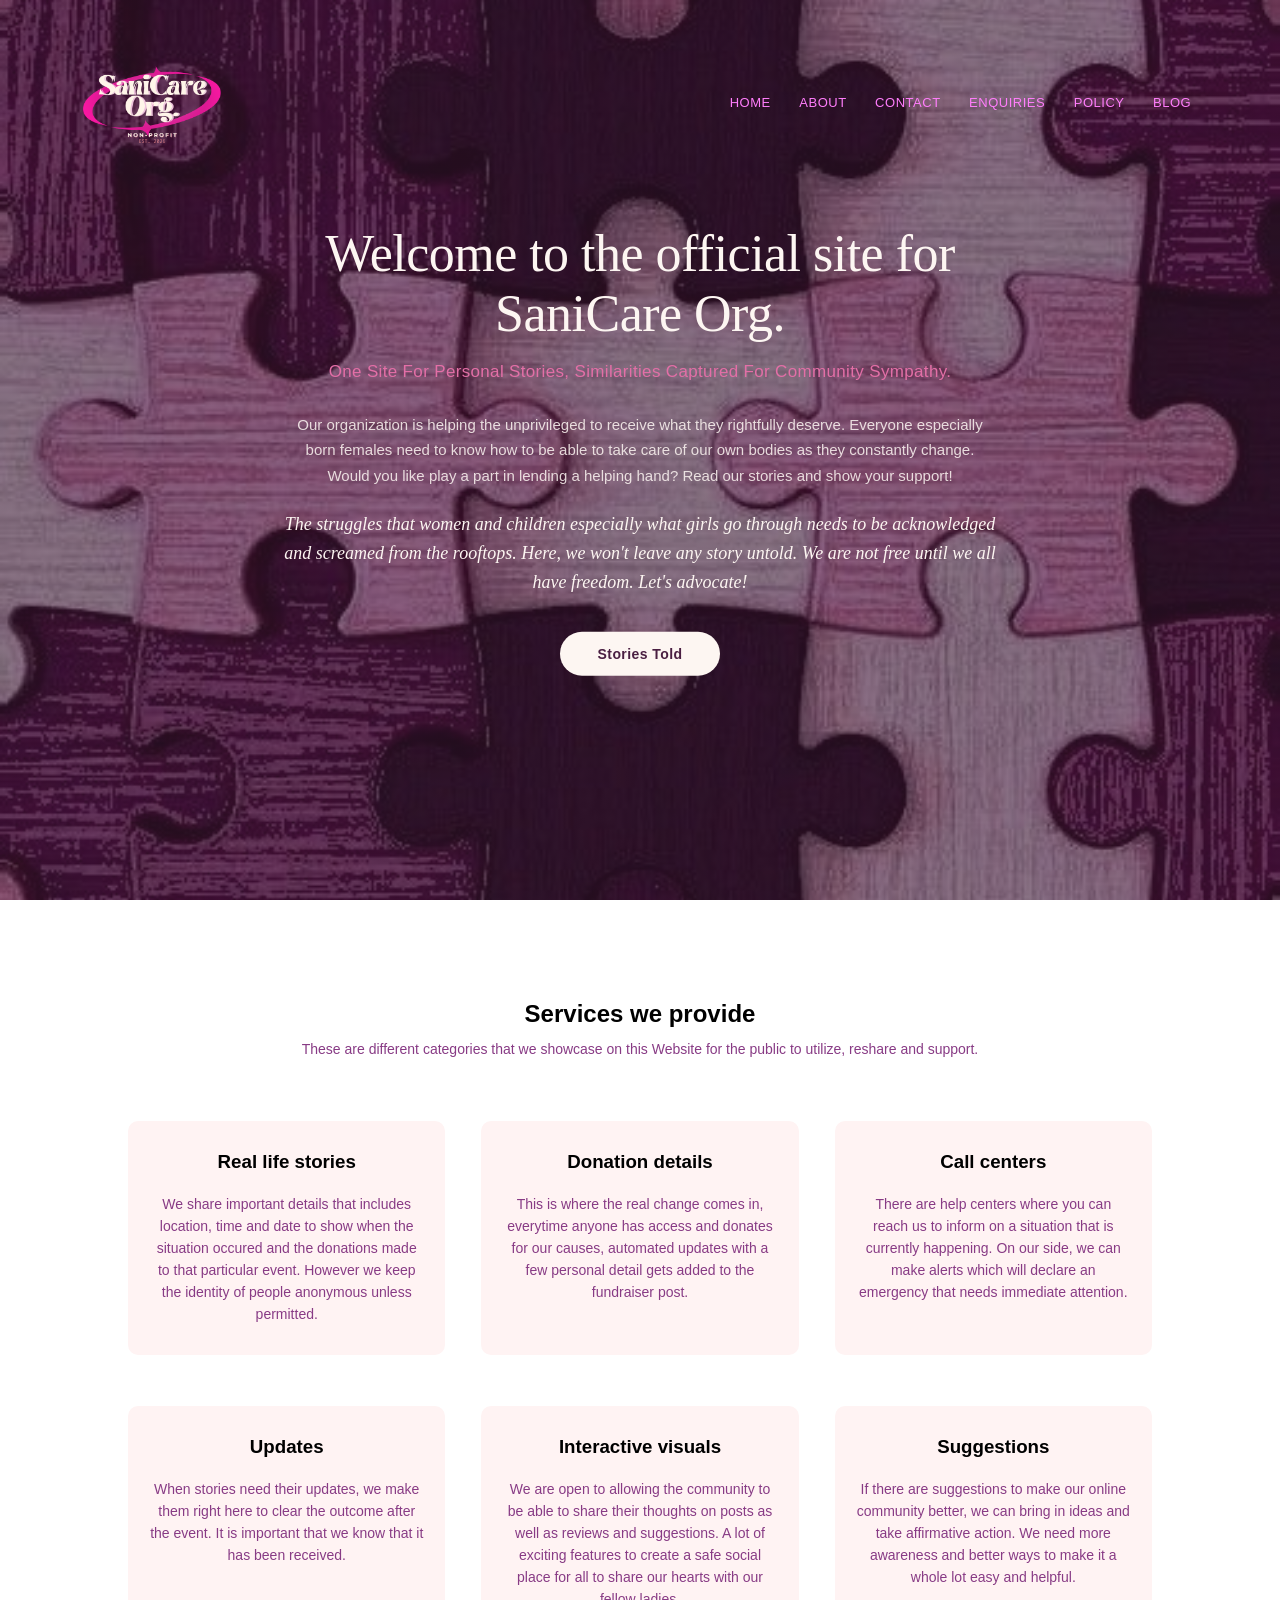
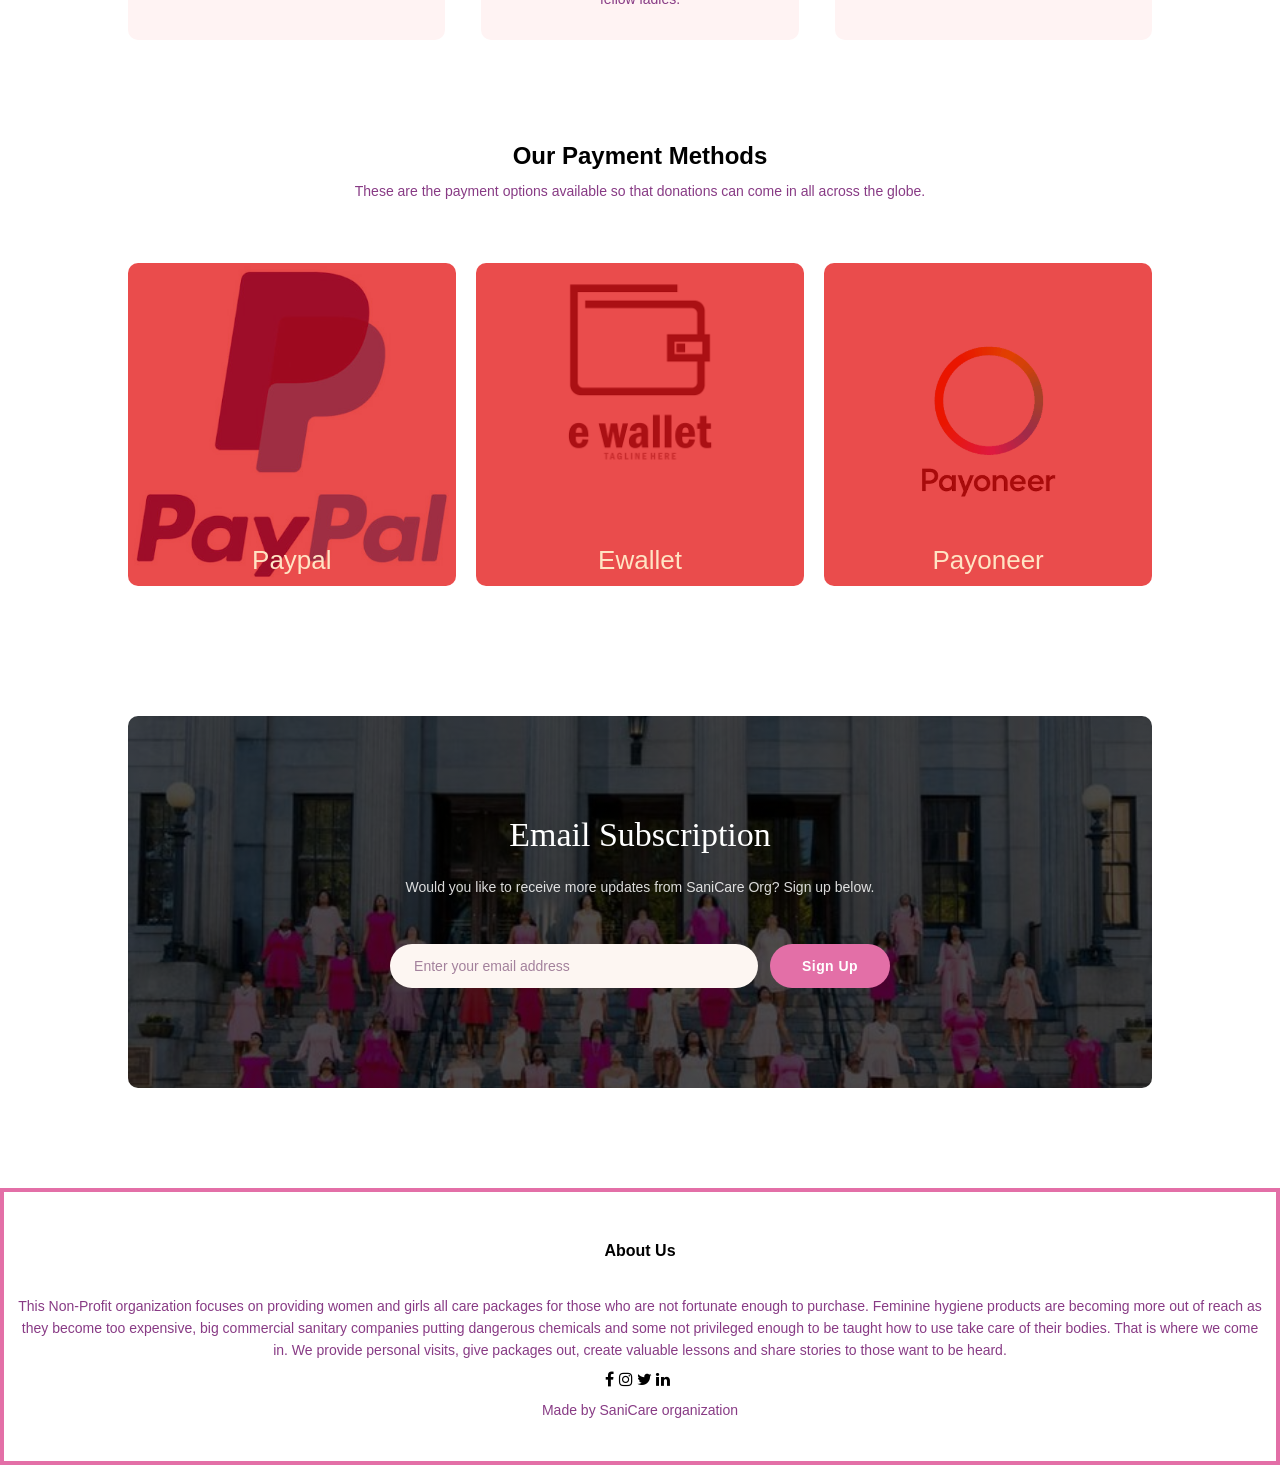
==== commit 8f1cbb9c: "Add files via upload" ====
--- a/index.html
+++ b/index.html
@@ -27,7 +27,7 @@
 
 
         <div class="text-box">
-            <h1>Welcome, this is official website for SaniCare Org.</h1>
+            <h1>Welcome to the official site for SaniCare Org.</h1>
             <h2>One Site For Personal Stories, Similarities Captured For Community Sympathy.</h2>
             <p>Our organization is helping the unprivileged to receive what they rightfully deserve. Everyone especially born females need to know how to be able to take care of our own bodies as they constantly change. Would you like play a part in lending a helping hand? Read our stories and show your support!</p>
             <h4>The struggles that women and children especially what girls go through needs to be acknowledged and screamed from the rooftops. Here, we won't leave any story untold. We are not free until we all have freedom. Let's advocate!</h4>
--- a/css_file/style.css
+++ b/css_file/style.css
@@ -145,6 +145,16 @@
 }
 
 @media(max-width: 700px){
+    nav img{
+        width: 100px;
+    }
+
+    .text-box{
+        position: static;
+        transform: none;
+        margin: 40px auto 50px;
+    }
+
     .text-box h1{
         font-size: 34px;
     }
@@ -171,7 +181,7 @@
 
 nav .fa{
     display: block;
-    color: #000000;
+    color: #ffffff;
     margin: 10px;
     font-size: 22px;
     cursor: pointer;
@@ -375,8 +385,24 @@
         flex-direction: column;
     }
 
+    .emailsubscription{
+        padding: 60px 20px;
+        box-sizing: border-box;
+    }
+
+    .subscribe-form{
+        width: 100%;
+    }
+
     .subscribe-input{
-        width: 80vw;
+        width: 100%;
+        max-width: 100%;
+        box-sizing: border-box;
+    }
+
+    .subscribe-btn{
+        width: 100%;
+        box-sizing: border-box;
     }
 }
 
@@ -401,7 +427,7 @@
 .auth-page{
     min-height: 100vh;
     width: 100%;
-    background: linear-gradient(rgba(58,22,50,0.06), rgba(58,22,50,0.06)), var(--cream);
+    background: linear-gradient(160deg, #2e1229 0%, var(--plum) 55%, #5e2753 100%);
 }
 
 .auth-page nav{
@@ -585,7 +611,8 @@
 
 @media(max-width: 700px){
     .page-hero h1{ font-size: 30px; }
-    .page-hero{ min-height: 40vh; }
+    .page-hero{ min-height: 40vh; padding-top: 20px; }
+    .page-hero .crumb{ margin-top: 120px; }
 }
 
 /* ==========================================================
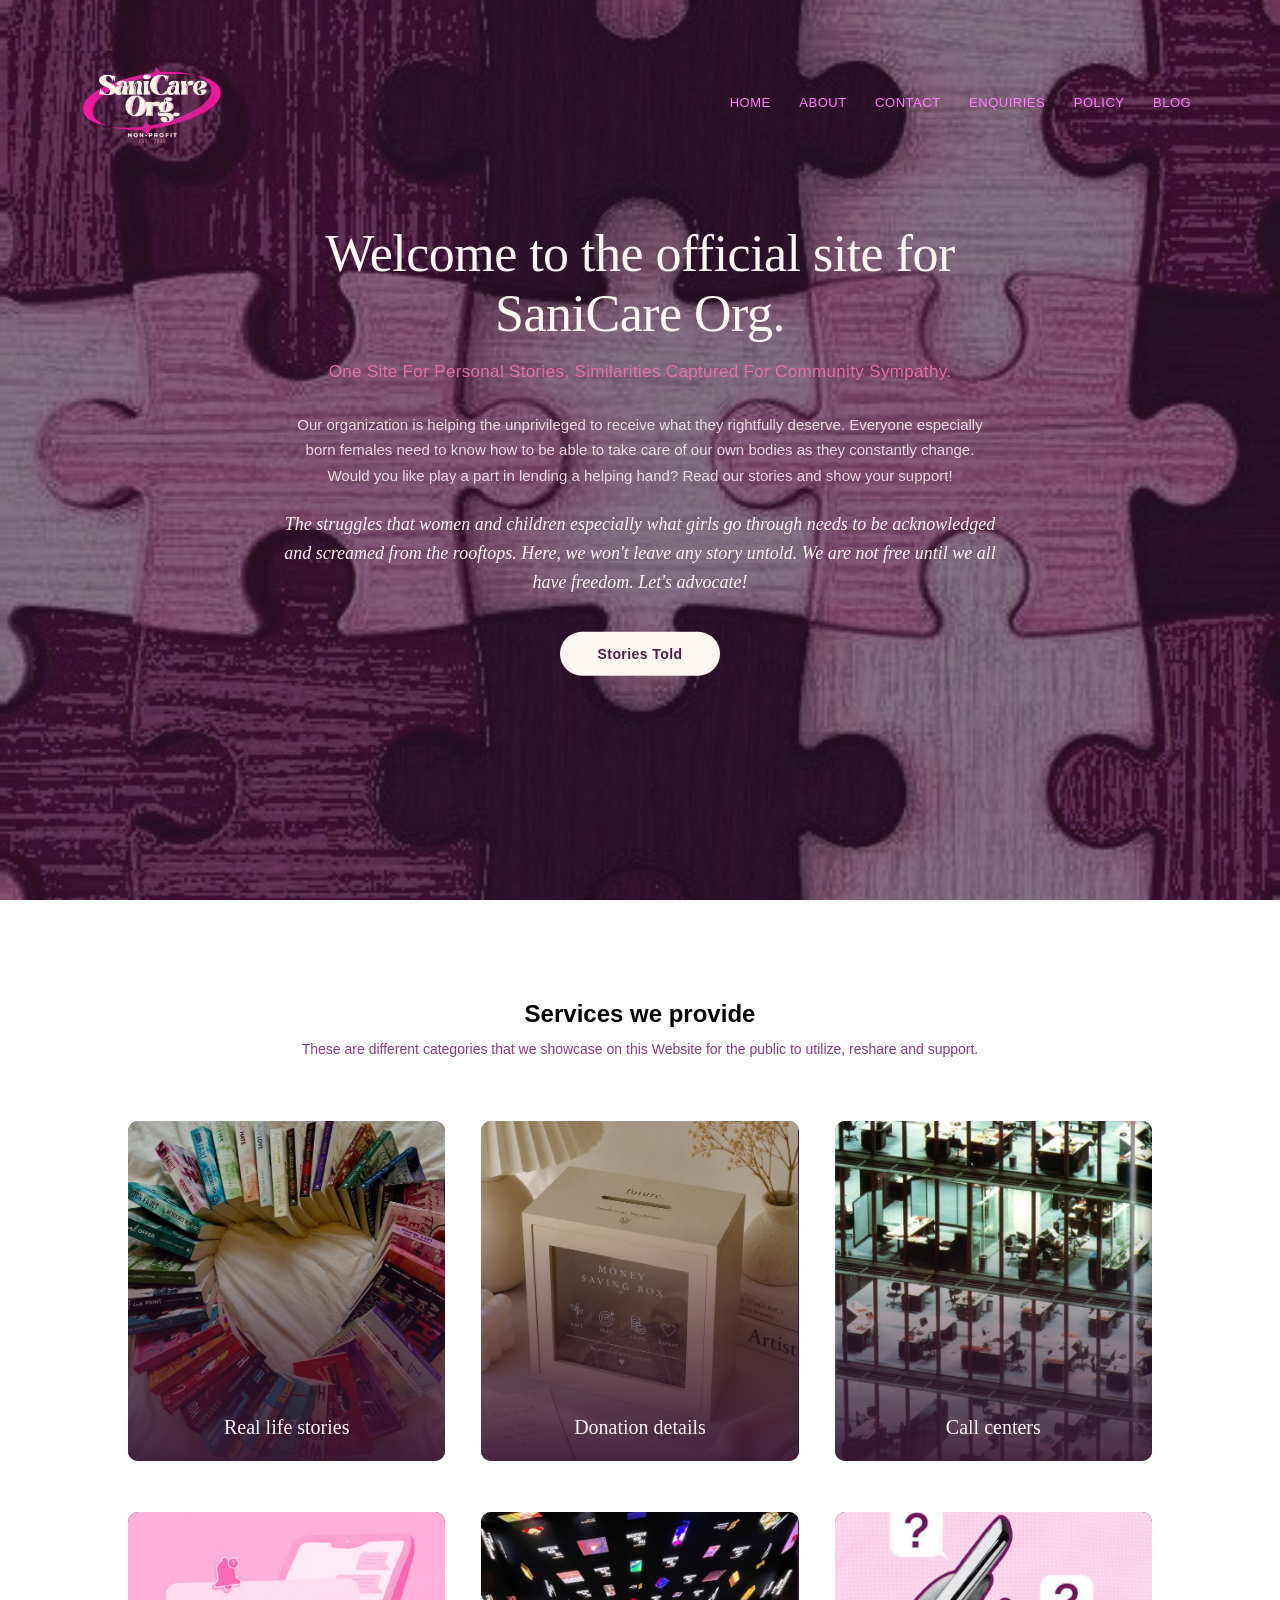
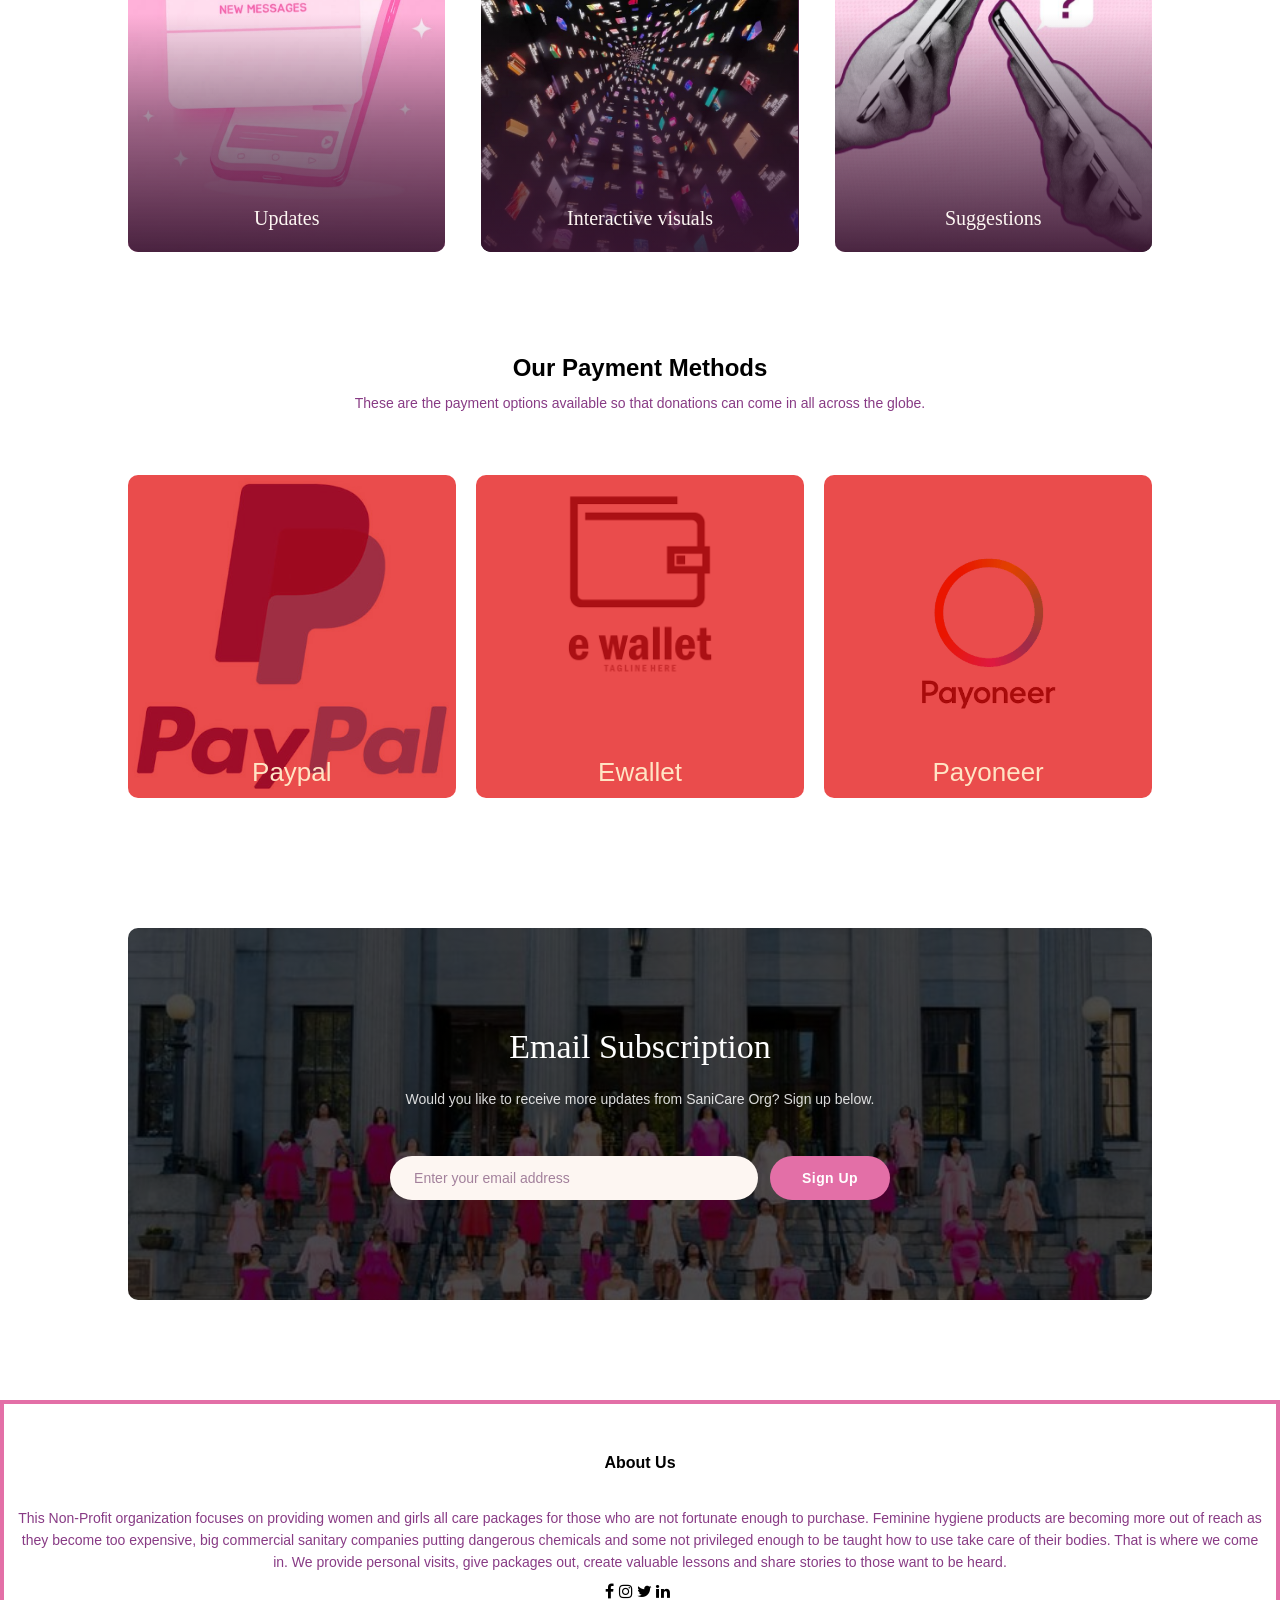
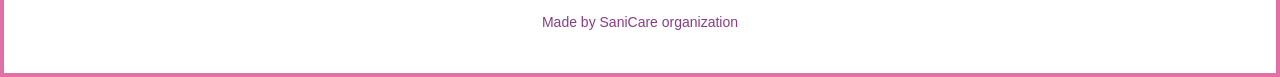
==== commit 6d20eb0f: "Add files via upload" ====
--- a/index.html
+++ b/index.html
@@ -43,34 +43,52 @@
         <p>These are different categories that we showcase on this Website for the public to utilize, reshare and support.</p>
 
         <div class="row">
-            <div class="services-col">
-                <h3>Real life stories</h3>
-                <p>We share important details that includes location, time and date to show when the situation occured and the donations made to that particular event. However we keep the identity of people anonymous unless permitted.</p>
+            <div class="services-col" tabindex="0">
+                <img src="_images/Book heart.jpg" alt="A heart shaped ring of colourful books">
+                <div class="services-layer">
+                    <h3>Real life stories</h3>
+                    <p>We share important details that includes location, time and date to show when the situation occured and the donations made to that particular event. However we keep the identity of people anonymous unless permitted.</p>
+                </div>
             </div>
 
-            <div class="services-col">
-                <h3>Donation details</h3>
-                <p>This is where the real change comes in, everytime anyone has access and donates for our causes, automated updates with a few personal detail gets added to the fundraiser post.</p>
+            <div class="services-col" tabindex="0">
+                <img src="_images/Money box.jpg" alt="A wooden money saving box">
+                <div class="services-layer">
+                    <h3>Donation details</h3>
+                    <p>This is where the real change comes in, everytime anyone has access and donates for our causes, automated updates with a few personal detail gets added to the fundraiser post.</p>
+                </div>
             </div>
 
-            <div class="services-col">
-                <h3>Call centers</h3>
-                <p>There are help centers where you can reach us to inform on a situation that is currently happening. On our side, we can make alerts which will declare an emergency that needs immediate attention.</p>
+            <div class="services-col" tabindex="0">
+                <img src="_images/Call center.jpg" alt="Office floors seen through a glass building">
+                <div class="services-layer">
+                    <h3>Call centers</h3>
+                    <p>There are help centers where you can reach us to inform on a situation that is currently happening. On our side, we can make alerts which will declare an emergency that needs immediate attention.</p>
+                </div>
             </div>
 
-            <div class="services-col">
-                <h3>Updates</h3>
-                <p>When stories need their updates, we make them right here to clear the outcome after the event. It is important that we know that it has been received.</p>
+            <div class="services-col" tabindex="0">
+                <img src="_images/Updates.jpg" alt="A phone showing a new messages notification">
+                <div class="services-layer">
+                    <h3>Updates</h3>
+                    <p>When stories need their updates, we make them right here to clear the outcome after the event. It is important that we know that it has been received.</p>
+                </div>
             </div>
 
-            <div class="services-col">
-                <h3>Interactive visuals</h3>
-                <p>We are open to allowing the community to be able to share their thoughts on posts as well as reviews and suggestions. A lot of exciting features to create a safe social place for all to share our hearts with our fellow ladies.</p>
+            <div class="services-col" tabindex="0">
+                <img src="_images/Visuals.jpg" alt="A tunnel of glowing screens">
+                <div class="services-layer">
+                    <h3>Interactive visuals</h3>
+                    <p>We are open to allowing the community to be able to share their thoughts on posts as well as reviews and suggestions. A lot of exciting features to create a safe social place for all to share our hearts with our fellow ladies.</p>
+                </div>
             </div>
 
-            <div class="services-col">
-                <h3>Suggestions</h3>
-                <p>If there are suggestions to make our online community better, we can bring in ideas and take affirmative action. We need more awareness and better ways to make it a whole lot easy and helpful.</p>
+            <div class="services-col" tabindex="0">
+                <img src="_images/Suggestions.jpg" alt="Two hands holding phones with question marks">
+                <div class="services-layer">
+                    <h3>Suggestions</h3>
+                    <p>If there are suggestions to make our online community better, we can bring in ideas and take affirmative action. We need more awareness and better ways to make it a whole lot easy and helpful.</p>
+                </div>
             </div>
         </div>
 
@@ -143,6 +161,7 @@
         }
 
     </script>
+    <script src="js_file/home.js"></script>
 </body>
 
 </html>
--- a/css_file/style.css
+++ b/css_file/style.css
@@ -682,6 +682,15 @@
     font-size: 13px;
     font-weight: 600;
     text-align: center;
+    cursor: default;
+    transition: box-shadow 0.35s ease, background 0.35s ease;
+}
+
+/* Glow when the cursor is over a circle */
+.timeline-mark:hover{
+    background: #f07db3;
+    box-shadow: 0 0 0 6px rgba(227, 111, 167, 0.25),
+                0 0 24px 8px rgba(227, 111, 167, 0.7);
 }
 
 .timeline-text h4{
@@ -1137,13 +1146,9 @@
 }
 
 .policy-section{
+    position: relative;
     padding-bottom: 46px;
     margin-bottom: 46px;
-    border-bottom: 1px solid #f0d9e6;
-}
-
-.policy-section:last-child{
-    border-bottom: none;
 }
 
 .policy-section h2{
@@ -1377,4 +1382,895 @@
 @media(max-width: 700px){
     .location-wrap{ margin-top: 34px; }
     .location-map iframe{ min-height: 260px; }
+}
+
+
+/* ------------ Services cards with images ----------*/
+
+.services-col{
+    position: relative;
+    overflow: hidden;
+    isolation: isolate;
+    padding: 0;
+    height: 340px;
+    background: var(--plum);
+    transition: box-shadow 0.5s ease;
+}
+
+.services-col img{
+    width: 100%;
+    height: 100%;
+    object-fit: cover;
+    display: block;
+    transition: transform 0.6s ease;
+    will-change: transform;
+}
+
+.services-col:hover img,
+.services-col:focus-visible img{
+    transform: scale(1.06);
+}
+
+.services-layer{
+    position: absolute;
+    top: 0;
+    left: 0;
+    right: 0;
+    bottom: 0;
+    display: flex;
+    flex-direction: column;
+    justify-content: flex-end;
+    padding: 22px 18px;
+    box-sizing: border-box;
+    background: linear-gradient(to top, rgba(58,22,50,0.92) 0%, rgba(58,22,50,0.5) 38%, rgba(58,22,50,0) 70%);
+}
+
+/* Darkening panel: fades with opacity only, so there is no flash */
+.services-layer::before{
+    content: '';
+    position: absolute;
+    top: 0;
+    left: 0;
+    right: 0;
+    bottom: 0;
+    background: rgba(58,22,50,0.88);
+    opacity: 0;
+    transition: opacity 0.5s ease;
+}
+
+.services-col:hover .services-layer::before,
+.services-col:focus-visible .services-layer::before{
+    opacity: 1;
+}
+
+.services-layer h3,
+.services-layer p{
+    position: relative;
+    z-index: 1;
+}
+
+.services-layer h3{
+    font-family: 'Fraunces', serif;
+    font-weight: 500;
+    font-size: 20px;
+    color: var(--cream);
+    margin: 0;
+    text-align: center;
+}
+
+.services-layer p{
+    max-height: 0;
+    opacity: 0;
+    overflow: hidden;
+    padding: 0;
+    margin-top: 0;
+    color: rgba(253,246,242,0.92);
+    font-size: 13.5px;
+    font-weight: 400;
+    line-height: 1.65;
+    transition: max-height 0.6s ease, opacity 0.5s ease, margin-top 0.5s ease;
+}
+
+.services-col:hover .services-layer p,
+.services-col:focus-visible .services-layer p{
+    max-height: 230px;
+    opacity: 1;
+    margin-top: 12px;
+}
+
+/* Tablets: two cards per row */
+@media(min-width: 701px) and (max-width: 1000px){
+    .services-col{
+        flex-basis: 48%;
+    }
+}
+
+/* Phones and touch screens: no hover, so show image on top and text underneath */
+@media(max-width: 700px), (hover: none){
+    .services-col{
+        height: auto;
+        background: #fff3f3;
+    }
+
+    .services-col img{
+        height: 200px;
+    }
+
+    .services-col:hover img,
+    .services-col:focus-visible img{
+        transform: none;
+    }
+
+    .services-layer{
+        position: static;
+        background: none;
+        padding: 18px 16px 22px;
+    }
+
+    .services-layer::before{
+        display: none;
+    }
+
+    .services-layer h3{
+        color: var(--plum);
+    }
+
+    .services-layer p,
+    .services-col:hover .services-layer p,
+    .services-col:focus-visible .services-layer p{
+        max-height: none;
+        opacity: 1;
+        margin-top: 10px;
+        color: #883b85;
+    }
+}
+
+@media(max-width: 700px){
+    .services-col{
+        flex-basis: auto;
+        width: 100%;
+    }
+}
+
+/* ------------ Blog: extra thumbnails and layout for 10 stories ----------*/
+
+.thumb-7{ background: linear-gradient(135deg, var(--plum), var(--rose-deep)); }
+.thumb-8{ background: linear-gradient(135deg, #f0b4cf, var(--plum)); }
+.thumb-9{ background: linear-gradient(135deg, var(--rose), #6b2f5f); }
+.thumb-10{ background: linear-gradient(135deg, #e8a9c4, var(--rose-deep)); }
+.thumb-11{ background: linear-gradient(135deg, var(--rose-deep), #6b2f5f); }
+.thumb-12{ background: linear-gradient(135deg, #f0b4cf, var(--rose)); }
+
+.blog-grid{
+    justify-content: center;
+    column-gap: 3.4%;
+}
+
+
+/* ==========================================================
+   Story Page (story.html)
+   ========================================================== */
+
+.story-wrap[hidden],
+.story-missing[hidden]{
+    display: none;
+}
+
+.story-wrap{
+    width: 84%;
+    max-width: 1100px;
+    margin: 70px auto 100px;
+    display: flex;
+    gap: 4%;
+    align-items: flex-start;
+    flex-wrap: wrap;
+}
+
+.story-main{
+    flex: 1 1 520px;
+    min-width: 0;
+}
+
+.story-side{
+    flex: 0 1 340px;
+    min-width: 280px;
+    position: sticky;
+    top: 20px;
+}
+
+.story-back{
+    display: inline-block;
+    color: var(--rose-deep);
+    font-size: 13px;
+    font-weight: 600;
+    text-decoration: none;
+    margin-bottom: 18px;
+}
+
+.story-back:hover{
+    text-decoration: underline;
+}
+
+.story-banner{
+    height: 260px;
+    border-radius: 14px;
+    display: flex;
+    align-items: center;
+    justify-content: center;
+    overflow: hidden;
+    margin-bottom: 24px;
+}
+
+.story-banner i{
+    font-size: 60px;
+    color: rgba(255,255,255,0.9);
+}
+
+.story-banner img{
+    width: 100%;
+    height: 100%;
+    object-fit: cover;
+    display: block;
+}
+
+.story-meta{
+    display: flex;
+    flex-wrap: wrap;
+    gap: 8px 22px;
+    color: #a3819c;
+    font-size: 13px;
+    margin-bottom: 22px;
+}
+
+.story-meta i{
+    color: var(--rose-deep);
+    margin-right: 4px;
+}
+
+.story-body p{
+    color: #883b85;
+    font-size: 15px;
+    font-weight: 400;
+    line-height: 1.85;
+    text-align: left;
+    padding: 0 0 18px;
+}
+
+/* Like / comment / donate bar */
+
+.story-actions{
+    display: flex;
+    flex-wrap: wrap;
+    align-items: center;
+    gap: 12px 20px;
+    padding: 20px 0;
+    margin: 10px 0 40px;
+    border-top: 1px solid #f0d9e6;
+    border-bottom: 1px solid #f0d9e6;
+}
+
+.like-btn{
+    font-family: 'Work Sans', sans-serif;
+    font-size: 14px;
+    font-weight: 600;
+    color: var(--rose-deep);
+    background: #fff;
+    border: 1.5px solid var(--rose);
+    border-radius: 999px;
+    padding: 10px 22px;
+    cursor: pointer;
+    transition: background 0.25s ease, color 0.25s ease, transform 0.25s ease;
+}
+
+.like-btn:hover{
+    transform: translateY(-2px);
+}
+
+.like-btn.liked{
+    background: var(--rose);
+    color: #fff;
+}
+
+.like-count,
+.story-link{
+    font-size: 13.5px;
+    color: #883b85;
+    text-decoration: none;
+}
+
+.story-link i{
+    color: var(--rose-deep);
+    margin-right: 4px;
+}
+
+.story-link:hover{
+    text-decoration: underline;
+}
+
+.story-link-donate{
+    margin-left: auto;
+    font-weight: 600;
+}
+
+/* Shared button */
+
+.story-btn{
+    display: inline-block;
+    font-family: 'Work Sans', sans-serif;
+    font-size: 14px;
+    font-weight: 600;
+    letter-spacing: 0.03em;
+    color: #fff;
+    background: var(--rose);
+    border: none;
+    border-radius: 999px;
+    padding: 13px 32px;
+    cursor: pointer;
+    text-decoration: none;
+    transition: background 0.25s ease, transform 0.25s ease;
+}
+
+.story-btn:hover{
+    background: var(--rose-deep);
+    transform: translateY(-2px);
+}
+
+/* Comments */
+
+.comments h3{
+    font-family: 'Fraunces', serif;
+    font-weight: 500;
+    font-size: 24px;
+    color: var(--plum);
+    text-align: left;
+    margin: 0 0 20px;
+}
+
+.comment-form{
+    background: #fff3f3;
+    border-radius: 14px;
+    padding: 24px 22px 26px;
+    margin-bottom: 34px;
+}
+
+.comment-form label{
+    display: block;
+    font-size: 12px;
+    font-weight: 600;
+    color: var(--plum);
+    margin: 14px 0 6px;
+}
+
+.comment-form label:first-of-type{
+    margin-top: 0;
+}
+
+.comment-form .optional{
+    font-weight: 400;
+    color: #a3819c;
+}
+
+.comment-form input,
+.comment-form textarea{
+    width: 100%;
+    box-sizing: border-box;
+    font-family: 'Work Sans', sans-serif;
+    font-size: 14px;
+    color: var(--plum);
+    background: #fff;
+    border: 1px solid #f0d9e6;
+    border-radius: 10px;
+    padding: 12px 16px;
+    resize: vertical;
+}
+
+.comment-form input:focus,
+.comment-form textarea:focus{
+    outline: none;
+    border-color: var(--rose);
+}
+
+.form-error{
+    min-height: 18px;
+    color: #b3261e;
+    font-size: 12.5px;
+    padding: 8px 0 12px;
+    text-align: left;
+}
+
+.comment{
+    display: flex;
+    gap: 14px;
+    margin-bottom: 24px;
+}
+
+.comment-avatar{
+    flex-shrink: 0;
+    width: 42px;
+    height: 42px;
+    border-radius: 50%;
+    background: var(--rose);
+    color: #fff;
+    display: flex;
+    align-items: center;
+    justify-content: center;
+    font-weight: 600;
+}
+
+.comment-head{
+    display: flex;
+    flex-wrap: wrap;
+    align-items: baseline;
+    gap: 4px 10px;
+}
+
+.comment-head strong{
+    color: var(--plum);
+    font-size: 14px;
+}
+
+.comment-head small{
+    color: #a3819c;
+    font-size: 12px;
+}
+
+.comment-body p{
+    color: #883b85;
+    font-size: 14px;
+    line-height: 1.7;
+    text-align: left;
+    padding: 4px 0 0;
+    word-break: break-word;
+}
+
+/* Newer / older story */
+
+.story-nav{
+    display: flex;
+    justify-content: space-between;
+    gap: 16px;
+    margin-top: 46px;
+    padding-top: 26px;
+    border-top: 1px solid #f0d9e6;
+}
+
+.story-nav-link{
+    flex: 1;
+    max-width: 48%;
+    text-decoration: none;
+    display: flex;
+    flex-direction: column;
+    gap: 4px;
+}
+
+.story-nav-link.next{
+    text-align: right;
+    margin-left: auto;
+}
+
+.story-nav-link small{
+    color: var(--rose-deep);
+    font-size: 12px;
+    font-weight: 600;
+}
+
+.story-nav-link span{
+    color: var(--plum);
+    font-family: 'Fraunces', serif;
+    font-size: 15px;
+    line-height: 1.4;
+}
+
+.story-nav-link:hover span{
+    text-decoration: underline;
+}
+
+/* Donate card */
+
+.donate-card{
+    background: #fff;
+    border-radius: 16px;
+    padding: 30px 26px;
+    box-shadow: 0 10px 40px rgba(74, 31, 66, 0.12);
+    box-sizing: border-box;
+}
+
+.donate-card h3{
+    font-family: 'Fraunces', serif;
+    font-weight: 500;
+    font-size: 22px;
+    color: var(--plum);
+    text-align: left;
+    margin: 0 0 8px;
+}
+
+.donate-lead{
+    color: #883b85;
+    font-size: 13px;
+    line-height: 1.7;
+    text-align: left;
+    padding: 0 0 18px;
+}
+
+.donate-stats{
+    display: flex;
+    flex-wrap: wrap;
+    align-items: baseline;
+    gap: 4px 8px;
+    margin-bottom: 10px;
+}
+
+.donate-stats strong{
+    font-family: 'Fraunces', serif;
+    font-size: 26px;
+    font-weight: 500;
+    color: var(--plum);
+}
+
+.donate-stats span{
+    font-size: 13px;
+    color: #883b85;
+}
+
+.progress{
+    height: 10px;
+    border-radius: 999px;
+    background: #f0d9e6;
+    overflow: hidden;
+}
+
+.progress span{
+    display: block;
+    height: 100%;
+    width: 0;
+    border-radius: 999px;
+    background: linear-gradient(90deg, var(--rose), var(--rose-deep));
+    transition: width 1s ease;
+}
+
+.donate-sub{
+    font-size: 12.5px;
+    color: #a3819c;
+    text-align: left;
+    padding: 10px 0 18px;
+}
+
+.donate-label{
+    font-size: 12px;
+    font-weight: 600;
+    color: var(--plum);
+    text-align: left;
+    padding: 6px 0 8px;
+}
+
+.amount-grid{
+    display: grid;
+    grid-template-columns: repeat(2, 1fr);
+    gap: 10px;
+    margin-bottom: 10px;
+}
+
+.amount-btn,
+.pay-btn{
+    font-family: 'Work Sans', sans-serif;
+    font-size: 14px;
+    font-weight: 600;
+    color: var(--plum);
+    background: #fdf6f2;
+    border: 1px solid #f0d9e6;
+    border-radius: 10px;
+    padding: 12px 0;
+    cursor: pointer;
+    transition: background 0.2s ease, color 0.2s ease, border-color 0.2s ease;
+}
+
+.amount-btn:hover,
+.pay-btn:hover{
+    border-color: var(--rose);
+}
+
+.amount-btn.active,
+.pay-btn.active{
+    background: var(--rose);
+    border-color: var(--rose);
+    color: #fff;
+}
+
+.amount-custom{
+    width: 100%;
+    box-sizing: border-box;
+    font-family: 'Work Sans', sans-serif;
+    font-size: 13.5px;
+    color: var(--plum);
+    background: #fdf6f2;
+    border: 1px solid #f0d9e6;
+    border-radius: 10px;
+    padding: 12px 14px;
+    margin-bottom: 14px;
+}
+
+.amount-custom:focus{
+    outline: none;
+    border-color: var(--rose);
+}
+
+.pay-row{
+    display: grid;
+    grid-template-columns: repeat(3, 1fr);
+    gap: 8px;
+    margin-bottom: 20px;
+}
+
+.pay-btn{
+    font-size: 12.5px;
+    padding: 10px 0;
+}
+
+.donate-submit{
+    width: 100%;
+}
+
+.donate-msg{
+    font-size: 12.5px;
+    line-height: 1.6;
+    text-align: left;
+    padding: 12px 0 0;
+    min-height: 20px;
+}
+
+.donate-msg.success{
+    color: #2e7d4f;
+}
+
+.donate-msg.error{
+    color: #b3261e;
+}
+
+/* Story not found */
+
+.story-missing{
+    width: 80%;
+    max-width: 600px;
+    margin: 90px auto 120px;
+    text-align: center;
+}
+
+.story-missing h2{
+    font-family: 'Fraunces', serif;
+    font-weight: 500;
+    color: var(--plum);
+    font-size: 28px;
+}
+
+.story-missing p{
+    color: #883b85;
+    font-size: 14.5px;
+    padding: 14px 0 24px;
+}
+
+/* Blog cards link to the story page */
+
+.blog-card-body h3 a{
+    color: inherit;
+    text-decoration: none;
+}
+
+.blog-card-body h3 a:hover{
+    color: var(--rose-deep);
+}
+
+@media(max-width: 900px){
+    .story-side{
+        flex: 1 1 100%;
+        position: static;
+        margin-top: 40px;
+    }
+}
+
+@media(max-width: 700px){
+    .story-wrap{
+        width: 90%;
+        margin: 50px auto 70px;
+    }
+
+    .story-banner{
+        height: 190px;
+    }
+
+    .story-link-donate{
+        margin-left: 0;
+    }
+
+    .story-nav{
+        flex-direction: column;
+    }
+
+    .story-nav-link,
+    .story-nav-link.next{
+        max-width: 100%;
+        text-align: left;
+        margin-left: 0;
+    }
+}
+
+
+/* ==========================================================
+   Story Banner
+   Correct image sizing and continuous animation support
+   ========================================================== */
+
+.story-banner {
+    position: relative;
+    height: 300px;
+    border-radius: 14px;
+    display: flex;
+    align-items: center;
+    justify-content: center;
+    overflow: hidden;
+    margin-bottom: 24px;
+    isolation: isolate;
+    background: linear-gradient(
+        135deg,
+        var(--rose),
+        var(--plum)
+    );
+}
+
+/* Banner image */
+.story-banner .story-banner-image {
+    position: absolute;
+    top: -15%;
+    left: -5%;
+    width: 110%;
+    height: 130%;
+    max-width: none;
+    object-fit: cover;
+    object-position: center;
+    display: block;
+    transform: translate3d(0, 0, 0) scale(1.05);
+    transform-origin: center;
+    will-change: transform;
+}
+
+/* Subtle overlay */
+.story-banner::after {
+    content: "";
+    position: absolute;
+    inset: 0;
+    z-index: 1;
+    pointer-events: none;
+    background: linear-gradient(
+        180deg,
+        rgba(40, 15, 35, 0.03),
+        rgba(40, 15, 35, 0.18)
+    );
+}
+
+/* Fallback icon if an image cannot load */
+.story-banner i {
+    position: relative;
+    z-index: 2;
+    font-size: 60px;
+    color: rgba(255, 255, 255, 0.9);
+}
+
+/* Respect reduced-motion preferences */
+@media (prefers-reduced-motion: reduce) {
+    .story-banner .story-banner-image {
+        will-change: auto;
+    }
+}
+
+/* Mobile banner */
+@media (max-width: 700px) {
+    .story-banner {
+        height: 210px;
+    }
+}
+
+
+/* ==========================================================
+   Homepage scroll effects (js_file/home.js adds these classes)
+   ========================================================== */
+
+.reveal{
+    opacity: 0;
+    transition: opacity 0.8s ease var(--reveal-delay, 0s),
+                transform 0.8s cubic-bezier(0.22, 0.61, 0.36, 1) var(--reveal-delay, 0s);
+}
+
+/* Services cards: start lower down and slide up */
+.reveal-up{
+    transform: translateY(48px);
+}
+
+/* Payment methods: start smaller and zoom in */
+.reveal-zoom{
+    transform: scale(0.85);
+}
+
+/* Email box: fade only, a little slower */
+.reveal.reveal-fade{
+    transition: opacity 1.1s ease;
+}
+
+.reveal.is-visible{
+    opacity: 1;
+}
+
+.reveal-up.is-visible,
+.reveal-zoom.is-visible{
+    transform: none;
+}
+
+/* The services cards also have a hover shadow, so keep that fading in */
+.services-col.reveal{
+    transition: opacity 0.8s ease var(--reveal-delay, 0s),
+                transform 0.8s cubic-bezier(0.22, 0.61, 0.36, 1) var(--reveal-delay, 0s),
+                box-shadow 0.5s ease;
+}
+
+
+/* ------------ Policy: thick divider lines that draw in ----------*/
+
+.policy-line{
+    position: absolute;
+    left: 0;
+    bottom: 0;
+    width: 100%;
+    height: 5px;
+    border-radius: 999px;
+    background: linear-gradient(90deg, var(--rose), var(--rose-deep));
+    transform-origin: left center;
+}
+
+/* Every second line is drawn from the right instead */
+.policy-section:nth-of-type(even) .policy-line{
+    background: linear-gradient(270deg, var(--rose), var(--rose-deep));
+    transform-origin: right center;
+}
+
+/* policy.js adds "lines-animate" so the lines start hidden, then
+   adds "is-drawn" as each one scrolls into view */
+.lines-animate .policy-line{
+    transform: scaleX(0);
+    transition: transform 1.1s cubic-bezier(0.22, 0.61, 0.36, 1);
+}
+
+.lines-animate .policy-line.is-drawn{
+    transform: scaleX(1);
+}
+
+/* Form feedback messages */
+
+.form-feedback {
+    font-size: 14px;
+    line-height: 1.6;
+    padding: 12px;
+    border-radius: 6px;
+    margin-top: 15px;
+}
+
+/* Enquiry form supporting text */
+
+.enquiry-form-section small {
+    display: block;
+    margin-top: 5px;
+    font-size: 12px;
+    color: #666;
+}
+
+.enquiry-privacy-note {
+    font-size: 13px;
+    line-height: 1.6;
+    color: #666;
+    margin: 15px 0;
+}
+
+/* Disabled submit buttons */
+
+.contact-submit:disabled,
+.enquiry-submit:disabled {
+    opacity: 0.6;
+    cursor: not-allowed;
 }
